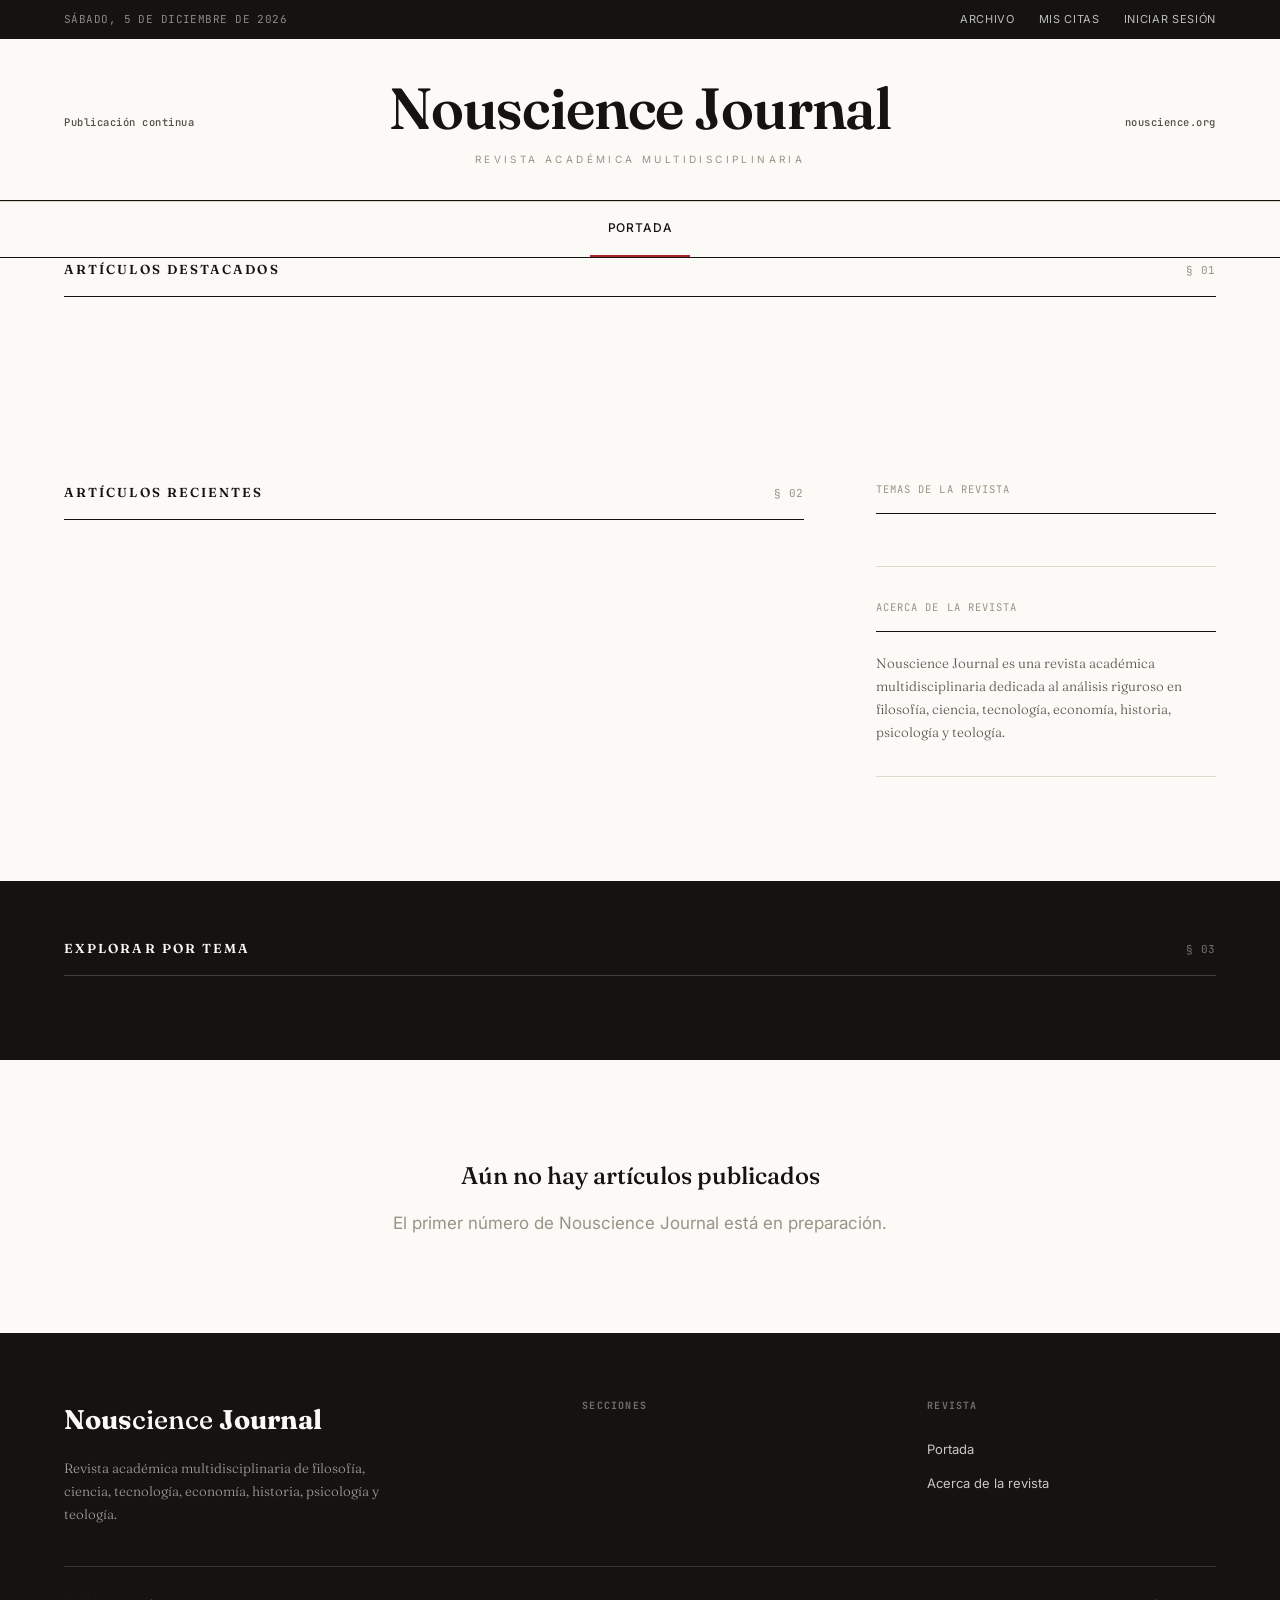
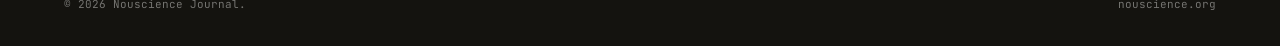
==== index.html @ 2d47dd20 "Show cover image in article page and homepage hero when available" ====
<!DOCTYPE html>
<html lang="es">
<head>
<meta charset="UTF-8"/>
<meta name="viewport" content="width=device-width, initial-scale=1.0"/>
<title>Nouscience Journal</title>
<link rel="icon" type="image/png" href="favicon.png"/>
<link rel="apple-touch-icon" href="favicon.png"/>
<link rel="preconnect" href="https://fonts.googleapis.com"/>
<link rel="preconnect" href="https://fonts.gstatic.com" crossorigin/>
<link href="https://fonts.googleapis.com/css2?family=Fraunces:ital,opsz,wght@0,9..144,300;0,9..144,400;0,9..144,500;0,9..144,600;0,9..144,700;0,9..144,800;1,9..144,400;1,9..144,500&family=Inter:wght@300;400;500;600;700&family=JetBrains+Mono:wght@400;500;600&display=swap" rel="stylesheet"/>
<style>
*,*::before,*::after{box-sizing:border-box;margin:0;padding:0}
/* ============================================================
   NOUSCIENCE JOURNAL — visual system
   - Base unit: 8px. All spacing is a multiple of 8 (occasional 4px
     half-steps for optical fine-tuning).
   - Display: Fraunces (high-contrast serif, "research institution"
     not "magazine"). UI/body: Inter. Index/codes/timestamps: JetBrains Mono.
   - Accent: a single precise ink-crimson, used structurally
     (rules, the numbered-index marker, category dot) — never as fill.
   - Signature compositional device: the "Issue Index" — every
     section is framed like a page of a numbered research journal
     issue (Vol./No., monospaced running numerals, hairline column
     grid) rather than a generic card grid.
   ============================================================ */
:root{
  --paper:#FBFAF7;--paper-dim:#F3F1EA;--ink:#14130F;--ink-soft:#524E45;--ink-faint:#9A9385;
  --line:#DEDACB;--line-soft:#EAE6D9;--white:#fff;
  --accent:#A6262C;--accent-deep:#7E1A1F;--accent-pale:#F3E3E0;
  --night:var(--ink);--gold:var(--accent);--gold-light:var(--accent-deep);--ivory:var(--paper);--ivory-dark:var(--paper-dim);--lead:var(--ink-soft);--violet:var(--accent);--violet-light:var(--accent-deep);--mist:var(--ink-faint);
  --u:8px;
}
html{scroll-behavior:smooth}
body{background:var(--paper);color:var(--ink);font-family:'Inter',-apple-system,sans-serif;font-size:17px;line-height:1.7;-webkit-font-smoothing:antialiased;overflow-x:hidden}
.mono{font-family:'JetBrains Mono',monospace}

/* — UTILITY BAR — */
.utilbar{background:var(--ink);color:var(--ink-faint)}
.utilbar-in{max-width:1360px;margin:0 auto;padding:10px 5vw;display:flex;align-items:center;justify-content:space-between;font-family:'JetBrains Mono',monospace;font-size:11px;letter-spacing:.04em}
.utilbar-date{text-transform:uppercase;color:rgba(255,255,255,.5)}
.utilbar-links{display:flex;gap:24px;align-items:center;font-family:'Inter',sans-serif;letter-spacing:.06em}
.utilbar-links a{color:rgba(255,255,255,.72);text-decoration:none;cursor:pointer;transition:color .2s;font-size:11px;text-transform:uppercase}
.utilbar-links a:hover{color:#fff}

/* — MASTHEAD: journal nameplate, framed by hairline + double rule,
   Vol./No. issue framing either side of the wordmark — */
.masthead{background:var(--paper);border-bottom:1.5px solid var(--ink)}
.masthead-inner{max-width:1360px;margin:0 auto;padding:40px 5vw 32px;display:grid;grid-template-columns:1fr auto 1fr;align-items:center;gap:24px}
.mh-meta{font-family:'JetBrains Mono',monospace;font-size:10.5px;letter-spacing:.05em;color:var(--ink-faint);line-height:1.9}
.mh-meta.r{text-align:right}
.mh-meta b{color:var(--ink-soft);font-weight:500}
.brand{cursor:pointer;text-align:center}
.brand-name{font-family:'Fraunces',serif;font-size:clamp(34px,4.6vw,58px);font-weight:600;font-optical-sizing:auto;color:var(--ink);letter-spacing:-.02em;line-height:1}
.brand-name em{color:var(--ink);font-style:normal;font-weight:600}
.brand-tagline{font-family:'Inter',sans-serif;font-size:10px;letter-spacing:.34em;text-transform:uppercase;color:var(--ink-faint);margin-top:14px}

.snav{background:var(--paper);border-bottom:1px solid var(--ink);position:relative}
.snav::before{content:'';position:absolute;top:0;left:0;right:0;height:.5px;background:var(--line)}
.snav ul{max-width:1360px;margin:0 auto;list-style:none;display:flex;justify-content:center;padding:0 5vw;flex-wrap:wrap}
.snav li{position:relative}
.snav li a{display:flex;align-items:center;gap:8px;padding:17px 18px;font-family:'Inter',sans-serif;font-size:12px;font-weight:500;letter-spacing:.07em;text-transform:uppercase;color:var(--ink-soft);text-decoration:none;border-bottom:2px solid transparent;transition:color .2s,border-color .2s;cursor:pointer}
.snav li a:hover,.snav li a.active{color:var(--ink);border-bottom-color:var(--accent)}
.cat-dot{display:inline-block;width:6px;height:6px;border-radius:50%;flex-shrink:0}
.snav .dropdown{display:none;position:absolute;top:100%;left:0;min-width:230px;background:var(--paper);border:1px solid var(--line);border-top:2px solid var(--accent);box-shadow:0 20px 40px rgba(20,18,12,.12);z-index:50;padding:6px 0}
.snav li:hover .dropdown{display:block}
.snav .dropdown li{display:block}
.snav .dropdown a{padding:11px 20px;font-size:11.5px;font-weight:400;white-space:nowrap;border-bottom:none;color:var(--ink-soft)}
.snav .dropdown a:hover{background:var(--paper-dim);color:var(--ink)}
.page{display:none}
.page.active{display:block}

/* — HOME: "Issue Index" hero. A visible column grid (hairline
   verticals) frames the lead story like a printed journal page,
   with a running index of "also in this issue" pieces marked by
   monospace numerals. — */
.hero{background:var(--paper);padding:64px 5vw 0;border-bottom:none}
.hero-inner{max-width:1360px;margin:0 auto;display:grid;grid-template-columns:1.5fr 1px 1fr;gap:56px;align-items:start;padding-bottom:56px}
.hero-inner>*{min-width:0}
.hero-rule{background:var(--line);width:1px;align-self:stretch}
.hlabel{font-family:'JetBrains Mono',monospace;font-size:11px;letter-spacing:.08em;text-transform:uppercase;color:var(--accent);margin-bottom:20px;display:flex;align-items:center;gap:12px}
.hlabel::before{content:'';display:block;width:28px;height:1.5px;background:var(--accent)}
.hmedia{width:100%;aspect-ratio:16/10;background:var(--paper-dim);margin-bottom:32px;display:flex;align-items:center;justify-content:center;overflow:hidden;position:relative}
.hmedia::after{content:'';position:absolute;inset:0;border:.5px solid var(--line)}
.hmedia .cv{font-size:96px}
.htitle{font-family:'Fraunces',serif;font-size:clamp(38px,5.4vw,68px);font-weight:600;color:var(--ink);line-height:1.02;letter-spacing:-.025em;margin-bottom:24px}
.htitle em{color:var(--accent);font-style:italic;font-weight:500}
.hexcerpt{font-size:19px;color:var(--ink-soft);line-height:1.7;margin-bottom:32px;max-width:600px;font-family:'Fraunces',serif;font-weight:300}
.rbtn{display:inline-flex;align-items:center;gap:8px;padding:0;background:none;border:none;border-bottom:1.5px solid var(--ink);color:var(--ink);font-family:'Inter',sans-serif;font-size:12px;font-weight:500;letter-spacing:.08em;text-transform:uppercase;cursor:pointer;transition:color .25s,border-color .25s;padding-bottom:4px}
.rbtn:hover{color:var(--accent);border-color:var(--accent)}
.rbtn svg{transition:transform .25s}
.rbtn:hover svg{transform:translateX(5px)}
.hside-title{font-family:'JetBrains Mono',monospace;font-size:10.5px;letter-spacing:.1em;text-transform:uppercase;color:var(--ink-faint);margin-bottom:24px;padding-bottom:16px;border-bottom:1.5px solid var(--ink);display:flex;justify-content:space-between}
.sa{padding:20px 0;border-bottom:.5px solid var(--line-soft);cursor:pointer;transition:opacity .2s;display:grid;grid-template-columns:32px 1fr;gap:16px}
.sa:hover{opacity:.62}
.sa:last-child{border-bottom:none}
.sa>*{min-width:0}
.sa-idx{font-family:'JetBrains Mono',monospace;font-size:12px;color:var(--ink-faint);padding-top:2px}
.sa-tag{font-family:'Inter',sans-serif;font-size:9.5px;font-weight:600;letter-spacing:.14em;text-transform:uppercase;color:var(--accent);margin-bottom:7px;display:flex;align-items:center;gap:6px;flex-wrap:wrap}
.sa h4{font-family:'Fraunces',serif;font-size:16.5px;font-weight:500;color:var(--ink);line-height:1.32;margin-bottom:6px}
.sa p{font-family:'JetBrains Mono',monospace;font-size:10.5px;color:var(--ink-faint);text-transform:uppercase;letter-spacing:.04em}

.mw{max-width:1360px;margin:0 auto;padding:0 5vw}
.sh{display:flex;align-items:baseline;gap:24px;margin-bottom:40px;padding-bottom:16px;border-bottom:1.5px solid var(--ink);justify-content:space-between}
.sh h2{font-family:'Fraunces',serif;font-size:13px;font-weight:600;letter-spacing:.16em;text-transform:uppercase;color:var(--ink)}
.sh-idx{font-family:'JetBrains Mono',monospace;font-size:11px;color:var(--ink-faint);letter-spacing:.05em}
.sh::after{content:none}

/* — EDITORIAL GRID: lead story + numbered index list, asymmetric,
   separated by a hairline column rule (the recurring "grid showing
   through" device). — */
.fs{padding:0 0 72px}
.fg{display:grid;grid-template-columns:1.4fr 1px 1fr;gap:48px}
.fg>*{min-width:0}
.fg-rule{background:var(--line);width:1px}
.fg-secondary{display:flex;flex-direction:column;gap:0}
.card{display:flex;flex-direction:column;cursor:pointer}
.card.card-lead{flex-direction:row;gap:36px}
.card.card-lead .ci{flex:1.1;margin-bottom:0}
.card.card-lead .card-body{flex:1;display:flex;flex-direction:column;justify-content:center}
.card-row{display:grid;grid-template-columns:28px 96px 1fr;gap:20px;padding:24px 0;border-bottom:.5px solid var(--line-soft);cursor:pointer;align-items:start}
.card-row>*{min-width:0}
.card-row:first-child{padding-top:0}
.card-row:last-child{border-bottom:none}
.cr-idx{font-family:'JetBrains Mono',monospace;font-size:11px;color:var(--ink-faint);padding-top:4px}
.card-row .ci{width:96px;aspect-ratio:1/1;margin-bottom:0}
.card-row .card-body{min-width:0}
.card-row:hover h3{color:var(--accent)}
.ci{width:100%;background:var(--paper-dim);position:relative;overflow:hidden;margin-bottom:18px}
.ci::after{content:'';position:absolute;inset:0;border:.5px solid var(--line)}
.ci-b{aspect-ratio:16/9}
.ci:not(.ci-b){aspect-ratio:4/3}
.cv{width:100%;height:100%;display:flex;align-items:center;justify-content:center;font-family:'Fraunces',serif;font-size:52px;font-weight:600;opacity:.18;color:var(--ink);font-style:italic}
.ctag{font-family:'Inter',sans-serif;font-size:10px;font-weight:600;letter-spacing:.14em;text-transform:uppercase;color:var(--ink-soft);margin-bottom:10px;display:flex;align-items:center;gap:8px}
.card h3{font-family:'Fraunces',serif;font-weight:500;color:var(--ink);line-height:1.2;margin-bottom:10px;transition:color .2s;letter-spacing:-.015em}
.card:hover h3{color:var(--accent)}
.card-lead h3{font-size:34px;line-height:1.1}
.card-row h3{font-size:16.5px}
.card p{font-size:14.5px;color:var(--ink-soft);line-height:1.6;flex:1;font-family:'Fraunces',serif;font-weight:300}
.cfoot{margin-top:14px;font-family:'JetBrains Mono',monospace;font-size:10.5px;color:var(--ink-faint);text-transform:uppercase;letter-spacing:.03em;display:flex;gap:14px}

/* — PULL QUOTE BAND: oversized display serif framed by hairline
   top/bottom rules and a short accent tick, no panel fill. — */
.qb{padding:80px 5vw;text-align:center;border-top:1.5px solid var(--ink);border-bottom:1.5px solid var(--ink)}
.qb-rule{width:52px;height:2px;background:var(--accent);margin:0 auto 36px}
.qb blockquote{max-width:780px;margin:0 auto;font-family:'Fraunces',serif;font-size:clamp(24px,3.2vw,38px);font-style:italic;font-weight:400;color:var(--ink);line-height:1.42;margin-bottom:24px}
.qb cite{font-family:'JetBrains Mono',monospace;font-size:11px;letter-spacing:.08em;text-transform:uppercase;color:var(--ink-faint);font-style:normal}

.cs{padding:72px 0}
.tc{display:grid;grid-template-columns:1fr 340px;gap:72px;align-items:start}
.al{display:flex;flex-direction:column}
.ai{display:grid;grid-template-columns:1fr 110px;gap:28px;align-items:start;padding:30px 0;border-bottom:.5px solid var(--line-soft);cursor:pointer}
.ai:first-child{padding-top:0}
.ai:hover .at{color:var(--accent)}
.an{font-family:'JetBrains Mono',monospace;font-size:11px;color:var(--ink-faint);letter-spacing:.04em;margin-bottom:10px}
.atag{font-family:'Inter',sans-serif;font-size:9.5px;font-weight:600;letter-spacing:.14em;text-transform:uppercase;color:var(--ink-soft);margin-bottom:9px;display:flex;align-items:center;gap:7px}
.at{font-family:'Fraunces',serif;font-size:20px;font-weight:500;color:var(--ink);line-height:1.28;margin-bottom:9px;transition:color .2s}
.ae{font-size:13.5px;color:var(--ink-soft);line-height:1.6;margin-bottom:11px;font-family:'Fraunces',serif;font-weight:300}
.am{font-family:'JetBrains Mono',monospace;font-size:10.5px;color:var(--ink-faint);text-transform:uppercase;letter-spacing:.03em}
.ath{overflow:hidden;background:var(--paper-dim);position:relative}
.ath::after{content:'';position:absolute;inset:0;border:.5px solid var(--line)}
.athi{width:100%;height:100%;display:flex;align-items:center;justify-content:center;font-family:'Fraunces',serif;font-size:32px;font-style:italic;font-weight:600;opacity:.2;color:var(--ink)}
.sw{padding:0 0 32px;margin-bottom:32px;border-bottom:.5px solid var(--line)}
.swt{font-family:'JetBrains Mono',monospace;font-size:10.5px;letter-spacing:.1em;text-transform:uppercase;color:var(--ink-faint);margin-bottom:20px;padding-bottom:14px;border-bottom:1.5px solid var(--ink)}
.tl{list-style:none}
.tl li{display:flex;align-items:center;justify-content:space-between;padding:11px 0;border-bottom:.5px solid var(--line-soft);font-family:'Inter',sans-serif;font-size:12.5px;color:var(--ink-soft);cursor:pointer;transition:color .2s}
.tl li:last-child{border-bottom:none}
.tl li:hover{color:var(--accent)}
.tc-ct{font-family:'JetBrains Mono',monospace;font-size:10.5px;color:var(--ink-faint)}
.about-box p{font-size:13.5px;color:var(--ink-soft);line-height:1.7;font-family:'Fraunces',serif;font-weight:300}

.tb{background:var(--ink);padding:56px 5vw;border-top:none;border-bottom:none}
.ti{max-width:1360px;margin:0 auto}
.ts{display:flex;gap:12px;margin-top:28px;flex-wrap:wrap}
.tp{padding:9px 18px;border:1px solid rgba(255,255,255,.22);font-family:'Inter',sans-serif;font-size:11.5px;font-weight:500;letter-spacing:.05em;text-transform:uppercase;color:rgba(255,255,255,.66);cursor:pointer;background:transparent;transition:border-color .2s,color .2s,background .2s}
.tp:hover,.tp.active{border-color:var(--accent);color:#fff;background:rgba(166,38,44,.16)}

/* — CHIP FILTER BAR: modern pill chips for filtering the homepage
   listing by category, placed above the featured-articles section.
   Hairline border by default; on hover/active, filled with a
   category-tinted wash and a category-colored border. — */
.chipbar{padding:28px 0 8px}
.chipbar-label{font-family:'JetBrains Mono',monospace;font-size:10.5px;letter-spacing:.12em;text-transform:uppercase;color:var(--ink-faint);margin-bottom:16px;display:flex;align-items:center;gap:10px}
.chipbar-label::before{content:'';display:block;width:18px;height:1.5px;background:var(--accent)}
.chips{display:flex;gap:10px;flex-wrap:wrap}
.chip{display:inline-flex;align-items:center;gap:8px;padding:8px 16px 8px 12px;border-radius:999px;border:1px solid var(--line);background:var(--white);cursor:pointer;transition:border-color .2s,background-color .2s,color .2s,transform .15s;-webkit-tap-highlight-color:transparent}
.chip:hover{border-color:var(--chip-c,var(--accent));transform:translateY(-1px)}
.chip-dot{width:7px;height:7px;border-radius:50%;background:var(--chip-c,var(--accent));flex-shrink:0;transition:transform .2s}
.chip-label{font-family:'JetBrains Mono',monospace;font-size:10.5px;font-weight:500;letter-spacing:.08em;text-transform:uppercase;color:var(--ink-soft);transition:color .2s}
.chip.active{border-color:var(--chip-c,var(--accent));background:color-mix(in srgb, var(--chip-c,var(--accent)) 9%, var(--white))}
.chip.active .chip-label{color:var(--chip-c,var(--accent))}
.chip.active .chip-dot{transform:scale(1.25)}
.chip:active{transform:translateY(0) scale(.98)}
.chip.chip-all{padding-left:16px}
.chip.chip-all.active{background:var(--ink);border-color:var(--ink)}
.chip.chip-all.active .chip-label{color:var(--paper)}
.empty-state{padding:96px 5vw;text-align:center;color:var(--ink-faint);font-family:'Inter',sans-serif}
.empty-state strong{display:block;font-family:'Fraunces',serif;font-size:24px;color:var(--ink);margin-bottom:12px;font-weight:500}

/* ARTICLE PAGE — typeset like a research paper: epigraph subtitle,
   drop cap opening, generous measure, mono running stats. */
#page-article{animation:fi .35s ease}
@keyframes fi{from{opacity:0;transform:translateY(14px)}to{opacity:1;transform:translateY(0)}}
.ah{background:var(--paper);padding:56px 5vw 0;border-bottom:none}
.ah-in{max-width:740px;margin:0 auto}
.bc{font-family:'JetBrains Mono',monospace;font-size:11px;letter-spacing:.04em;text-transform:uppercase;color:var(--ink-faint);margin-bottom:28px;display:flex;align-items:center;gap:12px}
.bc .bl{color:var(--accent);cursor:pointer;transition:opacity .2s}
.bc .bl:hover{opacity:.7}
.bc .sep{color:var(--line)}
.acl{font-family:'Inter',sans-serif;font-size:11px;font-weight:600;letter-spacing:.12em;text-transform:uppercase;color:var(--ink-soft);margin-bottom:22px;display:flex;align-items:center;gap:9px}
.atitle{font-family:'Fraunces',serif;font-size:clamp(32px,4.8vw,54px);font-weight:600;color:var(--ink);line-height:1.06;letter-spacing:-.02em;margin-bottom:26px}
.asf{font-family:'Fraunces',serif;font-size:20px;color:var(--ink-soft);line-height:1.6;margin-bottom:32px;font-style:italic;font-weight:300;padding-left:20px;border-left:2px solid var(--accent)}
.amb{display:flex;align-items:center;gap:24px;padding:24px 0 32px;border-top:.5px solid var(--line);flex-wrap:wrap}
.ast{font-family:'JetBrains Mono',monospace;font-size:11px;color:var(--ink-faint);text-transform:uppercase;letter-spacing:.04em;line-height:2}
.strip{height:1.5px;background:var(--ink)}
.abw{max-width:1320px;margin:0 auto;padding:56px 5vw 96px;display:grid;grid-template-columns:minmax(0,760px) 280px;justify-content:start;gap:64px;align-items:start}
.ab{max-width:760px}
.ab p{margin-bottom:26px;font-size:18.5px;line-height:1.85;color:var(--ink);font-family:'Fraunces',serif;font-weight:300}
.ab>p:first-of-type::first-letter{font-family:'Fraunces',serif;font-weight:600;font-size:76px;line-height:.78;float:left;padding:6px 10px 0 0;color:var(--accent)}
.ab h2,.ab h3{font-family:'Fraunces',serif;font-size:26px;font-weight:600;color:var(--ink);margin:52px 0 20px;letter-spacing:-.01em}
.ab blockquote{border-left:none;border-top:1.5px solid var(--ink);border-bottom:1.5px solid var(--ink);margin:48px 0;padding:28px 0;font-style:italic;color:var(--ink);font-size:25px;line-height:1.5;font-family:'Fraunces',serif;font-weight:400;text-align:center}
.ab blockquote cite{display:block;margin-top:16px;font-family:'JetBrains Mono',monospace;font-size:11px;letter-spacing:.06em;text-transform:uppercase;color:var(--ink-faint);font-style:normal}
.ab p.ql-pullquote-true{border:none;border-top:1.5px solid var(--ink);border-bottom:1.5px solid var(--ink);background:none;padding:32px 0;margin:48px 0 0;font-size:26px;line-height:1.45;font-style:italic;font-weight:400;color:var(--ink);font-family:'Fraunces',serif;text-align:center}
.ab p.ql-pullquote-true + p.ql-pullquote-true{border-top:none;margin-top:0;margin-bottom:48px;padding-top:0;padding-bottom:28px;font-size:11.5px;font-style:normal;font-weight:600;letter-spacing:.08em;text-transform:uppercase;color:var(--ink-faint);font-family:'JetBrains Mono',monospace;text-align:center}
.ab p.ql-factbox-true{position:relative;border:1px solid var(--line);background:var(--paper-dim);padding:46px 32px 12px;margin:48px 0 0;font-size:16px;line-height:1.8;color:var(--ink-soft);font-weight:300;font-family:'Fraunces',serif}
.ab p.ql-factbox-true::before{content:'EXCURSUS';position:absolute;left:32px;top:18px;font-size:10.5px;font-weight:600;letter-spacing:.14em;text-transform:uppercase;color:var(--accent);font-family:'JetBrains Mono',monospace}
.ab p.ql-factbox-true + p.ql-factbox-true{border-top:none;padding-top:10px;margin-top:0;color:var(--ink-soft);font-weight:300}
.ab p.ql-factbox-true + p.ql-factbox-true::before{content:none}
.ab p.ql-factbox-true:not(:has(+ p.ql-factbox-true)){padding-bottom:26px;margin-bottom:48px}
.ab .fn{font-size:13px;color:var(--ink-faint);font-family:'JetBrains Mono',monospace;border-top:.5px solid var(--line);padding-top:26px;margin-top:52px;line-height:1.8}
.aside{position:sticky;top:32px}
.asw{padding:0 0 28px;margin-bottom:28px;border-bottom:.5px solid var(--line)}
.aswt{font-family:'JetBrains Mono',monospace;font-size:10px;letter-spacing:.1em;text-transform:uppercase;color:var(--ink-faint);margin-bottom:18px;padding-bottom:12px;border-bottom:1.5px solid var(--ink)}
.arel{display:flex;flex-direction:column}
.aar{padding:16px 0;border-bottom:.5px solid var(--line-soft);cursor:pointer}
.aar:last-child{border-bottom:none}
.aar:hover .aart{color:var(--accent)}
.aatag{font-family:'Inter',sans-serif;font-size:9px;font-weight:600;letter-spacing:.14em;text-transform:uppercase;color:var(--ink-soft);margin-bottom:6px;display:flex;align-items:center;gap:6px}
.aart{font-family:'Fraunces',serif;font-size:15px;font-weight:500;color:var(--ink);line-height:1.35;transition:color .2s}
.aarm{font-family:'JetBrains Mono',monospace;font-size:10.5px;color:var(--ink-faint);margin-top:5px;text-transform:uppercase;letter-spacing:.03em}
.ash{display:flex;flex-direction:column;gap:10px}
.shb{padding:12px 16px;border:1px solid var(--line);background:transparent;color:var(--ink-soft);font-family:'Inter',sans-serif;font-size:11px;font-weight:500;letter-spacing:.06em;text-transform:uppercase;cursor:pointer;text-align:left;transition:border-color .2s,color .2s}
.shb:hover{border-color:var(--ink);color:var(--ink)}
.adoi{font-family:'JetBrains Mono',monospace;font-size:11px;color:var(--ink-faint);line-height:1.8}
.adoi strong{color:var(--ink);display:block;margin-bottom:6px;font-family:'Inter',sans-serif;font-weight:600;letter-spacing:.02em}
.anav{background:var(--paper);border-top:1.5px solid var(--ink);padding:40px 5vw}
.anav-in{max-width:1080px;margin:0 auto;display:grid;grid-template-columns:1fr 1fr;gap:48px}
.ans.r{text-align:right}
.anl{font-family:'JetBrains Mono',monospace;font-size:10px;letter-spacing:.08em;text-transform:uppercase;color:var(--ink-faint);margin-bottom:10px;display:flex;align-items:center;gap:8px}
.ans.r .anl{justify-content:flex-end}
.ant{font-family:'Fraunces',serif;font-size:19px;font-weight:500;color:var(--ink);line-height:1.3;cursor:pointer;transition:color .2s}
.ant:hover{color:var(--accent)}
.ana{font-family:'JetBrains Mono',monospace;font-size:11px;color:var(--ink-faint);margin-top:8px}

/* — ABOUT PAGE — long-form editorial page, same typeset rules as the
   article page, narrow reading measure, mono "§ 0N" section markers. */
.about-hero{background:var(--paper);padding:64px 5vw 40px;border-bottom:1.5px solid var(--ink)}
.about-hero-in{max-width:740px;margin:0 auto}
.about-kicker{font-family:'JetBrains Mono',monospace;font-size:11px;letter-spacing:.1em;text-transform:uppercase;color:var(--accent);margin-bottom:20px;display:flex;align-items:center;gap:10px}
.about-kicker::before{content:'';display:block;width:24px;height:1.5px;background:var(--accent)}
.about-title{font-family:'Fraunces',serif;font-size:clamp(34px,5vw,56px);font-weight:600;color:var(--ink);line-height:1.05;letter-spacing:-.02em;margin-bottom:20px}
.about-lede{font-family:'Fraunces',serif;font-size:19px;font-weight:300;font-style:italic;color:var(--ink-soft);line-height:1.6;max-width:640px}
.about-body{max-width:1080px;margin:0 auto;padding:0 5vw}
.about-sec{max-width:680px;margin:0 auto;padding:64px 0;border-bottom:.5px solid var(--line)}
.about-sec:last-of-type{border-bottom:none}
.about-secmark{font-family:'JetBrains Mono',monospace;font-size:11px;letter-spacing:.1em;text-transform:uppercase;color:var(--ink-faint);margin-bottom:18px;display:flex;align-items:center;gap:10px}
.about-secmark::before{content:'';display:block;width:18px;height:1.5px;background:var(--accent)}
.about-sec h2{font-family:'Fraunces',serif;font-size:clamp(24px,3vw,32px);font-weight:600;color:var(--ink);letter-spacing:-.01em;margin-bottom:22px;line-height:1.18}
.about-sec p{font-family:'Fraunces',serif;font-size:18px;font-weight:300;color:var(--ink);line-height:1.8;margin-bottom:22px}
.about-sec p:last-child{margin-bottom:0}
.about-sec p strong{font-weight:600}
.ab-disc-grid{display:grid;grid-template-columns:1fr 1fr;gap:16px;margin-top:8px}
.ab-disc{padding:18px 20px;border:1px solid var(--line);border-left:2.5px solid var(--chip-c,var(--accent));background:var(--paper-dim)}
.ab-disc-h{font-family:'Inter',sans-serif;font-size:13.5px;font-weight:600;letter-spacing:.02em;color:var(--ink);display:flex;align-items:center;gap:9px;margin-bottom:6px}
.ab-disc-subs{font-family:'JetBrains Mono',monospace;font-size:10.5px;color:var(--ink-faint);letter-spacing:.02em;line-height:1.6}
@media(max-width:640px){.ab-disc-grid{grid-template-columns:1fr}}

/* — FOOTER: dark, structural, mono colophon line — */
footer{background:var(--ink);color:var(--paper-dim);padding:64px 5vw 32px;border-top:none}
.fi{max-width:1360px;margin:0 auto;display:grid;grid-template-columns:1.6fr 1fr 1fr;gap:56px;padding-bottom:40px;border-bottom:.5px solid rgba(255,255,255,.14);margin-bottom:28px}
.fb p{font-size:13.5px;color:rgba(251,250,247,.62);line-height:1.7;margin-top:14px;max-width:340px;font-family:'Fraunces',serif;font-weight:300}
.fc h4{font-family:'JetBrains Mono',monospace;font-size:10px;letter-spacing:.12em;text-transform:uppercase;color:rgba(251,250,247,.4);margin-bottom:18px}
.fc ul{list-style:none}
.fc li{padding:6px 0;font-family:'Inter',sans-serif;font-size:13px;color:rgba(251,250,247,.78);cursor:pointer;transition:color .2s}
.fc li:hover{color:var(--accent)}
.fbot{max-width:1360px;margin:0 auto;display:flex;justify-content:space-between;align-items:center;font-family:'JetBrains Mono',monospace;font-size:11px;color:rgba(251,250,247,.42)}
.fbot a{color:rgba(251,250,247,.7);text-decoration:none}
/* selection toolbar */
.sel-bar{position:fixed;display:none;z-index:1500;background:var(--ink);border:1px solid var(--ink);padding:4px;gap:2px;align-items:center}
.sel-bar button{background:none;border:none;color:var(--paper);font-family:'Inter',sans-serif;font-size:11px;letter-spacing:.05em;padding:8px 12px;cursor:pointer;display:flex;align-items:center;gap:6px;white-space:nowrap;transition:background .15s,color .15s}
.sel-bar button:hover{background:rgba(255,255,255,.12);color:var(--accent)}
.ab mark{background:var(--accent-pale);color:inherit;padding:0 2px}
/* quotes page */
.quotes-empty{padding:72px 5vw;text-align:center;color:var(--ink-faint);font-family:'Inter',sans-serif}
.quotes-empty strong{display:block;font-family:'Fraunces',serif;font-size:21px;font-weight:500;color:var(--ink);margin-bottom:10px}
.qt-item{padding:28px 0;border-bottom:.5px solid var(--line);display:grid;grid-template-columns:1fr auto;gap:20px;align-items:start}
.qt-text{font-family:'Fraunces',serif;font-style:italic;font-size:17.5px;font-weight:300;color:var(--ink);line-height:1.6}
.qt-meta{font-family:'JetBrains Mono',monospace;font-size:11px;color:var(--ink-faint);margin-top:10px;display:flex;gap:10px;align-items:center}
.qt-meta a{color:var(--accent);cursor:pointer;text-decoration:none;font-family:'Inter',sans-serif}
.qt-meta a:hover{color:var(--accent-deep)}
.qt-del{background:none;border:1px solid var(--line);color:var(--ink-faint);font-family:'Inter',sans-serif;font-size:10px;letter-spacing:.06em;text-transform:uppercase;padding:7px 14px;cursor:pointer;white-space:nowrap;transition:border-color .2s,color .2s}
.qt-del:hover{border-color:var(--accent);color:var(--accent)}
.auth-overlay{display:none;position:fixed;inset:0;background:rgba(20,19,15,.66);z-index:200;align-items:center;justify-content:center;padding:20px}
.auth-modal{position:relative;background:var(--paper);max-width:400px;width:100%;padding:40px 36px;border-top:2px solid var(--ink)}
.auth-close{position:absolute;top:16px;right:16px;background:none;border:none;font-size:22px;line-height:1;color:var(--ink-soft);cursor:pointer}
.auth-modal h3{font-family:'Fraunces',serif;font-size:25px;font-weight:600;color:var(--ink);margin-bottom:10px}
.auth-sub{font-size:13px;color:var(--ink-soft);margin-bottom:24px;line-height:1.55}
#authForm input{display:block;width:100%;padding:12px 14px;margin-bottom:12px;border:1px solid var(--line);background:#fff;font-family:'Inter',sans-serif;font-size:13px}
#authForm input:focus{outline:none;border-color:var(--accent)}
.auth-err{font-size:12.5px;color:var(--accent);margin-bottom:10px;min-height:1px}
.auth-submit{width:100%;padding:13px;background:var(--ink);color:var(--paper);border:none;font-family:'Inter',sans-serif;font-size:12px;font-weight:500;letter-spacing:.08em;text-transform:uppercase;cursor:pointer;transition:background .2s}
.auth-submit:hover{background:var(--accent)}
.auth-switch{font-size:12.5px;color:var(--ink-soft);margin-top:18px;text-align:center}
.auth-switch a{color:var(--accent);cursor:pointer;text-decoration:underline;margin-left:4px}
@media(max-width:1000px){.abw{grid-template-columns:1fr;gap:40px}.aside{position:static}.masthead-inner{grid-template-columns:1fr}.mh-meta{display:none}}
@media(max-width:900px){.hero-inner{grid-template-columns:1fr}.hero-rule{display:none}.fg{grid-template-columns:1fr}.fg-rule{display:none}.card-lead{flex-direction:column}.tc{grid-template-columns:1fr}.fi{grid-template-columns:1fr 1fr}.utilbar-in{flex-direction:column;gap:8px;text-align:center}.ai{grid-template-columns:1fr}.ath{display:none}.anav-in{grid-template-columns:1fr}.ans.r{text-align:left}.ans.r .anl{justify-content:flex-start}}
@media(max-width:600px){.fi{grid-template-columns:1fr}.atitle{font-size:26px}.card-row{grid-template-columns:24px 72px 1fr}.ab>p:first-of-type::first-letter{font-size:56px}}
</style>
</head>
<body>

<div class="utilbar">
  <div class="utilbar-in">
    <span class="utilbar-date" id="utilDate"></span>
    <div class="utilbar-links">
      <a onclick="showSaved()">Archivo</a>
      <a onclick="showQuotes()">Mis citas</a>
      <a id="navAuthLink" onclick="openAuthModal()">Iniciar sesión</a>
    </div>
  </div>
</div>
<header class="masthead">
  <div class="masthead-inner">
    <div class="mh-meta"><b>Publicación continua</b></div>
    <div class="brand" onclick="showHome()">
      <div class="brand-name">Nous<em>cience</em> Journal</div>
      <div class="brand-tagline">Revista académica multidisciplinaria</div>
    </div>
    <div class="mh-meta r"><b>nouscience.org</b></div>
  </div>
</header>
<nav class="snav">
  <ul id="snavList">
    <li><a class="active" onclick="showHome()">Portada</a></li>
  </ul>
</nav>

<!-- HOME -->
<div id="page-home" class="page active">
<section class="hero" id="heroSection" style="display:none">
  <div class="hero-inner">
    <div>
      <div class="hlabel">Artículo de Portada</div>
      <div class="hmedia" id="hMedia"><div class="cv" id="hMediaGlyph"></div></div>
      <h1 class="htitle" id="hTitle"></h1>
      <p class="hexcerpt" id="hExcerpt"></p>
      <button class="rbtn" id="hReadBtn">Leer artículo completo <svg width="14" height="14" viewBox="0 0 24 24" fill="none" stroke="currentColor" stroke-width="2"><line x1="5" y1="12" x2="19" y2="12"/><polyline points="12 5 19 12 12 19"/></svg></button>
    </div>
    <div class="hero-rule"></div>
    <div class="hside">
      <div class="hside-title"><span>También en este número</span></div>
      <div id="sideAlso"></div>
    </div>
  </div>
</section>
<div class="mw">
  <div class="chipbar" id="chipBar" style="display:none">
    <div class="chipbar-label">Filtrar por tema</div>
    <div class="chips" id="chipsList"></div>
  </div>
  <section class="fs">
    <div class="sh"><h2>Artículos Destacados</h2><span class="sh-idx mono">§ 01</span></div>
    <div class="fg" id="featuredGrid"></div>
  </section>
</div>
<div class="mw">
  <section class="cs">
    <div class="tc">
      <div>
        <div class="sh"><h2>Artículos Recientes</h2><span class="sh-idx mono">§ 02</span></div>
        <div class="al" id="recentList"></div>
      </div>
      <div>
        <div class="sw">
          <div class="swt">Temas de la Revista</div>
          <ul class="tl" id="topicsList"></ul>
        </div>
        <div class="sw about-box">
          <div class="swt">Acerca de la revista</div>
          <p>Nouscience Journal es una revista académica multidisciplinaria dedicada al análisis riguroso en filosofía, ciencia, tecnología, economía, historia, psicología y teología.</p>
        </div>
      </div>
    </div>
  </section>
</div>
<div class="tb">
  <div class="ti">
    <div class="sh" style="margin-bottom:0;border-color:rgba(255,255,255,.18)"><h2 style="color:var(--ivory)">Explorar por Tema</h2><span class="sh-idx mono" style="color:rgba(255,255,255,.4)">§ 03</span></div>
    <div class="ts" id="topicTags"></div>
  </div>
</div>
<div class="empty-state" id="emptyState" style="display:none">
  <strong>Aún no hay artículos publicados</strong>
  El primer número de Nouscience Journal está en preparación.
</div>
</div><!-- /page-home -->

<!-- ARTICLE PAGE -->
<div id="page-article" class="page">
  <div class="ah" id="artHero" data-sym="θ">
    <div class="ah-in">
      <div class="bc"><span class="bl" onclick="showHome()">← Portada</span><span class="sep">/</span><span id="rBCat">Teología</span></div>
      <div class="acl" id="rCat">Categoría</div>
      <h1 class="atitle" id="rTitle">Título</h1>
      <p class="asf" id="rSF"></p>
      <div class="amb">
        <div class="ast" id="rStats"></div>
      </div>
    </div>
  </div>
  <div class="strip"></div>
  <div id="rCoverWrap" style="display:none;max-width:1320px;margin:0 auto;padding:0 5vw 48px"><img id="rCoverImg" style="width:100%;max-height:520px;object-fit:cover;display:block;border:.5px solid var(--line)" alt=""/></div>
  <div class="abw">
    <div class="ab" id="rBody"></div>
    <div class="aside">
      <div class="asw"><div class="aswt">Compartir</div><div class="ash"><button class="shb" onclick="copyLink()">🔗 Copiar enlace</button><button class="shb" id="saveArtBtn" onclick="toggleSaveArticle()">📑 Guardar para después</button><button class="shb" onclick="showQuotes()">★ Ver mis citas guardadas</button></div></div>
      <div class="asw"><div class="aswt">Artículos relacionados</div><div class="arel" id="rRel"></div></div>
    </div>
  </div>
  <div class="anav"><div class="anav-in"><div class="ans" id="rPrev"></div><div class="ans r" id="rNext"></div></div></div>
</div><!-- /page-article -->

<!-- SAVED ARTICLES PAGE -->
<div id="page-saved" class="page">
  <div class="ah" data-sym="📑" style="padding-bottom:48px">
    <div class="ah-in">
      <div class="bc"><span class="bl" onclick="showHome()">← Portada</span><span class="sep">/</span><span>Archivo</span></div>
      <div class="acl">Tu biblioteca personal</div>
      <h1 class="atitle">Artículos guardados</h1>
      <p class="asf">Artículos que marcaste para leer después, asociados a tu cuenta.</p>
    </div>
  </div>
  <div class="mw" style="padding:48px 5vw 80px;max-width:780px">
    <div id="savedList"></div>
  </div>
</div><!-- /page-saved -->

<!-- QUOTES PAGE -->
<div id="page-quotes" class="page">
  <div class="ah" data-sym="❝" style="padding-bottom:48px">
    <div class="ah-in">
      <div class="bc"><span class="bl" onclick="showHome()">← Portada</span><span class="sep">/</span><span>Mis citas</span></div>
      <div class="acl">Tu selección personal</div>
      <h1 class="atitle">Citas guardadas</h1>
      <p class="asf">Pasajes que resaltaste mientras leías, guardados en este navegador.</p>
    </div>
  </div>
  <div class="mw" style="padding:48px 5vw 80px;max-width:780px">
    <div id="quotesList"></div>
  </div>
</div><!-- /page-quotes -->

<!-- ABOUT PAGE -->
<div id="page-about" class="page">
  <div class="about-hero">
    <div class="about-hero-in">
      <div class="bc"><span class="bl" onclick="showHome()">← Portada</span><span class="sep">/</span><span>Acerca de</span></div>
      <div class="about-kicker">Acerca de la revista</div>
      <h1 class="about-title">Nous<em style="font-style:italic;color:var(--accent)">cience</em> Journal</h1>
      <p class="about-lede">Una publicación académica multidisciplinaria dedicada a explicar, con rigor y claridad, las ideas que mejor explican el mundo.</p>
    </div>
  </div>

  <div class="about-body">

    <div class="about-sec">
      <div class="about-secmark">§ 01 — Quiénes somos</div>
      <h2>Una revista, no una colección de opiniones</h2>
      <p>Nouscience Journal es una publicación académica multidisciplinaria que existe para un propósito sencillo de enunciar y difícil de sostener: producir contenido riguroso, bien explicado y genuinamente útil en filosofía, ciencia, tecnología, economía, historia, psicología y teología. No aspiramos a la novedad por sí misma ni a la opinión rápida; aspiramos a artículos que, dentro de cinco o diez años, sigan siendo una referencia razonable sobre el tema que tratan.</p>
      <p>Operamos con los estándares editoriales de las instituciones de investigación serias: verificación de fuentes, precisión terminológica, y la disposición a tratar temas complejos sin simplificarlos hasta la trivialidad ni complicarlos hasta la oscuridad innecesaria. Escribimos para un lector exigente que prefiere entender un argumento completo a memorizar un titular.</p>
    </div>

    <div class="about-sec">
      <div class="about-secmark">§ 02 — Filosofía editorial</div>
      <h2>Rigor antes que sensacionalismo</h2>
      <p>Vivimos en un ecosistema informativo que recompensa la urgencia y el escándalo. Nouscience Journal elige deliberadamente lo contrario: preferimos el artículo que tarda en escribirse al que se publica primero; preferimos la matización a la frase contundente que no resiste el segundo análisis. Cuando un tema es incierto, lo decimos. Cuando un debate sigue abierto en la comunidad académica, lo presentamos como tal.</p>
      <p>Por esa misma razón, los artículos de Nouscience Journal no llevan firma individual. No es un gesto de anonimato sino de método: el artículo responde a la publicación en su conjunto —a su proceso editorial, sus fuentes y sus estándares— y no a la autoridad personal de quien lo redactó. Es una convención que tomamos, sin disimulo, de publicaciones como <em style="font-style:italic">The Economist</em>: lo que se firma es el criterio institucional, no el ego de un autor. El argumento debe sostenerse por su propio peso, no por quién lo dice.</p>
      <p>Esto no significa neutralidad artificial ni ausencia de criterio. Significa que el criterio se aplica con la misma disciplina en cada pieza, independientemente de quién la haya escrito, y que ese criterio puede examinarse y cuestionarse igual que cualquier otro argumento.</p>
    </div>

    <div class="about-sec">
      <div class="about-secmark">§ 03 — Qué cubrimos</div>
      <h2>Siete disciplinas, una misma exigencia</h2>
      <p>Nouscience Journal cubre un rango deliberadamente amplio de disciplinas, no porque carezca de enfoque, sino porque creemos que los problemas más interesantes rara vez respetan las fronteras entre departamentos universitarios. Un artículo sobre inteligencia artificial puede requerir tanto epistemología como economía; uno sobre historia económica puede requerir psicología y teología política.</p>
      <div class="ab-disc-grid" id="aboutCoverage"></div>
    </div>

    <div class="about-sec">
      <div class="about-secmark">§ 04 — Cómo trabajamos</div>
      <h2>Proceso editorial</h2>
      <p>Cada artículo parte de una pregunta concreta y se construye a partir de fuentes primarias, literatura académica revisada por pares y, cuando corresponde, datos verificables. Evitamos la cita de autoridad sin sustento y el argumento que no podría defenderse frente a un especialista en la materia.</p>
      <p>El proceso editorial revisa tres cosas en cada pieza: que la tesis esté claramente planteada, que la evidencia presentada la sostenga de manera proporcional —ni más, ni menos de lo que los datos permiten— y que la prosa sea legible sin sacrificar precisión. Un artículo que es correcto pero ilegible ha fallado tanto como uno que es legible pero incorrecto.</p>
      <p>Revisamos y corregimos artículos publicados cuando aparece evidencia que lo justifica. Preferimos la corrección pública a la pretensión de infalibilidad.</p>
    </div>

    <div class="about-sec">
      <div class="about-secmark">§ 05 — Para quién escribimos</div>
      <h2>El lector que imaginamos</h2>
      <p>Escribimos para lectores curiosos fuera —y dentro— de la academia: personas que quieren entender por qué algo es cierto, no solo que lo es. No presuponemos formación especializada en cada disciplina, pero tampoco rebajamos la complejidad del mundo para hacerla cómoda. La claridad es un compromiso editorial; la simplificación excesiva, una falta de respeto al lector.</p>
      <p><strong>Nouscience Journal</strong> — Publicación continua. nouscience.org</p>
    </div>

  </div>
</div><!-- /page-about -->

<div class="sel-bar" id="selBar">
  <button onclick="highlightSelection()">✎ Resaltar y guardar</button>
  <button onclick="copySelection()">⧉ Copiar cita</button>
  <button onclick="shareQuoteImage()">↗ Compartir imagen</button>
</div>

<div class="auth-overlay" id="authOverlay" onclick="closeAuthModal(event)">
  <div class="auth-modal" onclick="event.stopPropagation()">
    <button class="auth-close" onclick="closeAuthModal()">&times;</button>
    <h3 id="authTitle">Iniciar sesión</h3>
    <p class="auth-sub">Guarda tus citas y tu historial de lectura en tu cuenta de Nouscience Journal.</p>
    <form id="authForm" onsubmit="submitAuthForm(event)">
      <input type="email" id="authEmail" placeholder="Correo electrónico" required/>
      <input type="password" id="authPassword" placeholder="Contraseña" required minlength="6"/>
      <div class="auth-err" id="authErr"></div>
      <button type="submit" class="auth-submit" id="authSubmitBtn">Entrar</button>
    </form>
    <p class="auth-switch"><span id="authSwitchText">¿No tienes cuenta?</span><a onclick="toggleAuthMode()" id="authSwitchLink">Crear una</a></p>
  </div>
</div>

<footer>
  <div class="fi">
    <div class="fb">
      <div style="font-family:'Fraunces',serif;font-size:27px;color:var(--ivory);font-weight:700">Nous<em style="color:var(--ivory);font-style:normal;font-weight:500">cience</em> Journal</div>
      <p>Revista académica multidisciplinaria de filosofía, ciencia, tecnología, economía, historia, psicología y teología.</p>
    </div>
    <div class="fc" id="footSecciones"><h4>Secciones</h4><ul></ul></div>
    <div class="fc"><h4>Revista</h4><ul><li onclick="showHome()">Portada</li><li onclick="showAbout()">Acerca de la revista</li></ul></div>
  </div>
  <div class="fbot"><span id="footYear">© 2026 Nouscience Journal.</span><span>nouscience.org</span></div>
</footer>

<script>
const SB_URL='https://xduylfmrmxqnbtpyyjvb.supabase.co';
const SB_KEY='sb_publishable_SySQb0TjyYmE8qZ8TD2CXw_z8rQG-65';

// Deterministic per-category accent color + symbol, derived from a hash of
// the category name — admin-created categories automatically get a color
// and glyph without any hardcoded list.
function hashStr(s){
  let h=0;
  for(let i=0;i<s.length;i++){ h=(h*31+s.charCodeAt(i))|0; }
  return Math.abs(h);
}
const CAT_PALETTE=['#A6262C','#1B3A6B','#2F6B4F','#9A5B1E','#5A4A8C','#1E6E78','#7A3B5E','#4B5320'];
const CAT_SYM='ΛΩΦאΨθ∞⊕ΞΣ∂π'.split('');
function catColor(cat){ return cat?CAT_PALETTE[hashStr(cat)%CAT_PALETTE.length]:'var(--accent)'; }
function symFor(cat){ return cat?CAT_SYM[hashStr(cat)%CAT_SYM.length]:'θ'; }
function fromDb(r){
  // `category`/`subcategory` are the current taxonomy; fall back to the
  // legacy `discipline` column (mapped to category) for older rows saved
  // before the category/subcategory migration.
  return{id:r.id,title:r.title||'',subtitle:r.subtitle||'',abstract:r.abstract||'',
    author:r.author||'',authorTitle:r.author_title||'',
    category:r.category||r.discipline||'',subcategory:r.subcategory||'',
    tags:r.tags||[],readTime:r.read_time||'',content:r.content||'',
    articleCode:r.article_code||'',coverImage:r.cover_image||'',
    featured:!!r.featured,published:!!r.published,publishedAt:r.published_at,
    createdAt:r.created_at,updatedAt:r.updated_at};
}
function esc(s){return String(s||'').replace(/&/g,'&amp;').replace(/</g,'&lt;').replace(/>/g,'&gt;').replace(/"/g,'&quot;');}
function fmtDate(iso){
  if(!iso)return'';
  try{return new Date(iso).toLocaleDateString('es-MX',{day:'numeric',month:'short',year:'numeric'});}
  catch{return'';}
}

let cache=[]; // todos los artículos publicados, orden desc por fecha

(function initUtilDate(){
  const el=document.getElementById('utilDate');
  if(el){ try{ el.textContent=new Date().toLocaleDateString('es-MX',{weekday:'long',day:'numeric',month:'long',year:'numeric'}); }catch{} }
})();

async function loadArticles(){
  try{
    const res=await fetch(SB_URL+'/rest/v1/articles?published=eq.true&order=published_at.desc&select=*',
      {headers:{'apikey':SB_KEY,'Authorization':'Bearer '+SB_KEY}});
    const data=await res.json();
    if(!res.ok||!Array.isArray(data)) throw new Error('error');
    cache=data.map(fromDb);
  }catch(e){ cache=[]; }
  buildHome();
  buildNav();
  routeFromUrl();
  updateAuthUI();
}

// — AUTENTICACIÓN DE LECTORES (correo y contraseña) —
const AUTH_KEY='ns_auth_session';
function getSession(){ try{ return JSON.parse(localStorage.getItem(AUTH_KEY)||'null'); }catch{ return null; } }
function setSession(s){ s?localStorage.setItem(AUTH_KEY,JSON.stringify(s)):localStorage.removeItem(AUTH_KEY); }
function isLoggedIn(){ return !!getSession()?.access_token; }

async function refreshSession(s){
  try{
    const res=await fetch(SB_URL+'/auth/v1/token?grant_type=refresh_token',{
      method:'POST',headers:{'apikey':SB_KEY,'Content-Type':'application/json'},
      body:JSON.stringify({refresh_token:s.refresh_token})
    });
    const data=await res.json();
    if(!res.ok||!data.access_token){ setSession(null); return null; }
    const ns={access_token:data.access_token,refresh_token:data.refresh_token,expires_at:data.expires_at,user:data.user};
    setSession(ns);
    return ns;
  }catch{ return null; }
}
async function authFetch(path,opts={}){
  let s=getSession();
  if(s && s.expires_at && Date.now()/1000>s.expires_at-30){ s=await refreshSession(s); }
  const headers=Object.assign({'apikey':SB_KEY,'Content-Type':'application/json'},opts.headers||{});
  headers['Authorization']='Bearer '+(s?.access_token||SB_KEY);
  return fetch(SB_URL+path, Object.assign({},opts,{headers}));
}
async function signUp(email,password){
  const res=await fetch(SB_URL+'/auth/v1/signup',{method:'POST',headers:{'apikey':SB_KEY,'Content-Type':'application/json'},body:JSON.stringify({email,password})});
  const data=await res.json();
  if(!res.ok) throw new Error(data.error_description||data.msg||'No se pudo crear la cuenta');
  if(data.access_token) setSession({access_token:data.access_token,refresh_token:data.refresh_token,expires_at:data.expires_at,user:data.user});
  return data;
}
async function signIn(email,password){
  const res=await fetch(SB_URL+'/auth/v1/token?grant_type=password',{method:'POST',headers:{'apikey':SB_KEY,'Content-Type':'application/json'},body:JSON.stringify({email,password})});
  const data=await res.json();
  if(!res.ok) throw new Error(data.error_description||data.msg||'Correo o contraseña incorrectos');
  setSession({access_token:data.access_token,refresh_token:data.refresh_token,expires_at:data.expires_at,user:data.user});
  return data;
}
function signOut(){ setSession(null); quotesCache=null; savedCache=null; updateAuthUI(); showHome(); }
function updateAuthUI(){
  const link=document.getElementById('navAuthLink');
  const s=getSession();
  if(s?.user?.email){
    link.textContent='Cerrar sesión ('+s.user.email.split('@')[0]+')';
    link.onclick=signOut;
  }else{
    link.textContent='Iniciar sesión';
    link.onclick=openAuthModal;
  }
}
let authMode='login';
function openAuthModal(){
  authMode='login'; renderAuthMode();
  document.getElementById('authForm').reset();
  document.getElementById('authOverlay').style.display='flex';
}
function closeAuthModal(e){
  if(e && e.target.id!=='authOverlay') return;
  document.getElementById('authOverlay').style.display='none';
}
function toggleAuthMode(){ authMode=authMode==='login'?'signup':'login'; renderAuthMode(); }
function renderAuthMode(){
  const errEl=document.getElementById('authErr');
  errEl.textContent=''; errEl.style.color='var(--accent)';
  if(authMode==='login'){
    document.getElementById('authTitle').textContent='Iniciar sesión';
    document.getElementById('authSubmitBtn').textContent='Entrar';
    document.getElementById('authSwitchText').textContent='¿No tienes cuenta?';
    document.getElementById('authSwitchLink').textContent='Crear una';
  }else{
    document.getElementById('authTitle').textContent='Crear cuenta';
    document.getElementById('authSubmitBtn').textContent='Crear cuenta';
    document.getElementById('authSwitchText').textContent='¿Ya tienes cuenta?';
    document.getElementById('authSwitchLink').textContent='Iniciar sesión';
  }
}
async function submitAuthForm(e){
  e.preventDefault();
  const email=document.getElementById('authEmail').value.trim();
  const password=document.getElementById('authPassword').value;
  const errEl=document.getElementById('authErr');
  errEl.textContent=''; errEl.style.color='var(--accent)';
  try{
    if(authMode==='login'){
      await signIn(email,password);
    }else{
      const data=await signUp(email,password);
      if(!data.access_token){
        errEl.style.color='var(--gold)';
        errEl.textContent='Cuenta creada. Revisa tu correo para confirmarla antes de iniciar sesión.';
        return;
      }
    }
    document.getElementById('authOverlay').style.display='none';
    quotesCache=null;
    savedCache=null;
    updateAuthUI();
    updateSaveArtBtn();
  }catch(err){
    errEl.textContent=err.message||'Ocurrió un error';
  }
}

// Mapa categoría → lista de subcategorías presentes entre artículos publicados
function catSubMap(){
  const map={};
  cache.forEach(a=>{
    if(!a.category) return;
    if(!map[a.category]) map[a.category]=new Set();
    if(a.subcategory) map[a.category].add(a.subcategory);
  });
  return map;
}
function buildNav(){
  const map=catSubMap();
  const cats=Object.keys(map);
  const snav=document.getElementById('snavList');
  snav.innerHTML='<li><a class="active" onclick="showHome()">Portada</a></li>'+
    cats.map(c=>{
      const subs=[...map[c]];
      const dropdown=subs.length?`<ul class="dropdown">${subs.map(s=>`<li><a onclick="filterBySub('${esc(c)}','${esc(s)}')">${esc(s)}</a></li>`).join('')}</ul>`:'';
      return `<li><a onclick="filterByCat('${esc(c)}')"><span class="cat-dot" style="background:${catColor(c)}"></span>${esc(c)}</a>${dropdown}</li>`;
    }).join('');
  const fs=document.querySelector('#footSecciones ul');
  fs.innerHTML=cats.map(c=>`<li onclick="filterByCat('${esc(c)}')">${esc(c)}</li>`).join('');
  document.getElementById('footYear').textContent='© '+new Date().getFullYear()+' Nouscience Journal.';
}
// Current homepage filter state (category only — chips filter by category;
// the existing nav dropdown ?cat=&sub= deep link still narrows to a
// subcategory via the same underlying activeCat mechanism).
let activeCat=null, activeSub=null;

function filterByCat(c){
  showPage('page-home');
  activeCat=c||null; activeSub=null;
  const url=c?location.pathname+'?cat='+encodeURIComponent(c):location.pathname;
  history.pushState({},'', url);
  buildHome();
  window.scrollTo({top:0,behavior:'smooth'});
}
function filterBySub(c,s){
  showPage('page-home');
  activeCat=c||null; activeSub=s||null;
  history.pushState({},'', location.pathname+'?cat='+encodeURIComponent(c)+'&sub='+encodeURIComponent(s));
  buildHome();
  window.scrollTo({top:0,behavior:'smooth'});
}
// Alias retained for any external/legacy callers using the old name.
function filterByDisc(d){ filterByCat(d); }

function renderChips(){
  const bar=document.getElementById('chipBar');
  const list=document.getElementById('chipsList');
  if(!cache.length){ bar.style.display='none'; list.innerHTML=''; return; }
  const counts={};
  cache.forEach(a=>{ if(a.category) counts[a.category]=(counts[a.category]||0)+1; });
  const cats=Object.keys(counts);
  if(!cats.length){ bar.style.display='none'; list.innerHTML=''; return; }
  bar.style.display='block';
  const allChip=`<span class="chip chip-all${!activeCat?' active':''}" onclick="filterByCat(null)"><span class="chip-label">Todos</span></span>`;
  const catChips=cats.map(c=>
    `<span class="chip${activeCat===c?' active':''}" style="--chip-c:${catColor(c)}" onclick="filterByCat('${esc(c)}')"><span class="chip-dot"></span><span class="chip-label">${esc(c)}</span></span>`
  ).join('');
  list.innerHTML=allChip+catChips;
}

function buildHome(){
  renderChips();
  const hero=document.getElementById('heroSection');
  const empty=document.getElementById('emptyState');
  if(!cache.length){
    hero.style.display='none'; empty.style.display='block';
    document.getElementById('featuredGrid').innerHTML='';
    document.getElementById('recentList').innerHTML='';
    document.getElementById('sideAlso').innerHTML='';
    document.getElementById('topicsList').innerHTML='';
    document.getElementById('topicTags').innerHTML='';
    return;
  }

  // Apply the active category/subcategory filter (set via chips or the
  // nav dropdown) to the working list used for every homepage section.
  let filtered=cache;
  if(activeCat) filtered=filtered.filter(a=>a.category===activeCat);
  if(activeSub) filtered=filtered.filter(a=>a.subcategory===activeSub);

  if(!filtered.length){
    hero.style.display='none'; empty.style.display='block';
    document.getElementById('featuredGrid').innerHTML='';
    document.getElementById('recentList').innerHTML='';
    document.getElementById('sideAlso').innerHTML='';
    return;
  }
  empty.style.display='none'; hero.style.display='block';

  const lead=filtered.find(a=>a.featured)||filtered[0];
  document.getElementById('hTitle').innerHTML=esc(lead.title);
  document.getElementById('hExcerpt').textContent=lead.subtitle||lead.abstract||'';
  document.getElementById('hReadBtn').onclick=()=>showArticle(lead.id);
  const hMedia=document.getElementById('hMedia');
  const hGlyph=document.getElementById('hMediaGlyph');
  if(lead.coverImage){
    hMedia.style.background=`url(${lead.coverImage}) center/cover no-repeat`;
    hGlyph.style.display='none';
  } else {
    hMedia.style.background=`linear-gradient(135deg,${catColor(lead.category)}22,var(--paper-dim))`;
    hGlyph.style.display='';
    hGlyph.textContent=symFor(lead.category);
  }

  const rest=filtered.filter(a=>a.id!==lead.id);
  document.getElementById('sideAlso').innerHTML=rest.slice(0,4).map((a,i)=>
    `<div class="sa" onclick="showArticle('${esc(a.id)}')"><div class="sa-idx mono">${String(i+1).padStart(2,'0')}</div><div><div class="sa-tag"><span class="cat-dot" style="background:${catColor(a.category)}"></span>${esc(a.category||'')}</div><h4>${esc(a.title)}</h4><p>${esc(a.readTime||'')}</p></div></div>`
  ).join('');

  // Editorial grid: one large lead story (left) + a thin-rule divided list
  // of smaller secondary stories (right) — not a uniform card grid.
  const gridLead=rest[0];
  const gridSecondary=rest.slice(1,5);
  document.getElementById('featuredGrid').innerHTML=(gridLead?
    `<div class="card card-lead" onclick="showArticle('${esc(gridLead.id)}')">
      <div class="ci ci-b" style="background:linear-gradient(135deg,${catColor(gridLead.category)}1a,var(--paper-dim))"><div class="cv">${symFor(gridLead.category)}</div></div>
      <div class="card-body">
        <div class="ctag"><span class="cat-dot" style="background:${catColor(gridLead.category)}"></span>${esc(gridLead.category||'')}</div>
        <h3>${esc(gridLead.title)}</h3>
        <p>${esc(gridLead.abstract||gridLead.subtitle||'')}</p>
        <div class="cfoot"><span>${esc(gridLead.readTime||'')}</span></div>
      </div>
    </div>`:'')+
    '<div class="fg-rule"></div>'+
    '<div class="fg-secondary">'+gridSecondary.map((a,i)=>
      `<div class="card card-row" onclick="showArticle('${esc(a.id)}')">
        <div class="cr-idx mono">${String(i+2).padStart(2,'0')}</div>
        <div class="ci" style="background:linear-gradient(135deg,${catColor(a.category)}1a,var(--paper-dim))"><div class="cv" style="font-size:22px">${symFor(a.category)}</div></div>
        <div class="card-body">
          <div class="ctag"><span class="cat-dot" style="background:${catColor(a.category)}"></span>${esc(a.category||'')}</div>
          <h3>${esc(a.title)}</h3>
          <div class="cfoot"><span>${esc(a.readTime||'')}</span></div>
        </div>
      </div>`
    ).join('')+'</div>';

  document.getElementById('recentList').innerHTML=rest.slice(5,9).map((a,i)=>
    `<div class="ai" onclick="showArticle('${esc(a.id)}')">
      <div><div class="an mono">${String(i+1).padStart(2,'0')}</div><div class="atag"><span class="cat-dot" style="background:${catColor(a.category)}"></span>${esc(a.category||'')}</div><div class="at">${esc(a.title)}</div><div class="ae">${esc(a.abstract||a.subtitle||'')}</div><div class="am">${fmtDate(a.publishedAt)} · ${esc(a.readTime||'')}</div></div>
      <div class="ath" style="background:linear-gradient(135deg,${catColor(a.category)}1a,var(--paper-dim));aspect-ratio:3/4"><div class="athi">${symFor(a.category)}</div></div>
    </div>`
  ).join('');

  const counts={};
  cache.forEach(a=>{ if(a.category) counts[a.category]=(counts[a.category]||0)+1; });
  const cats=Object.keys(counts);
  document.getElementById('topicsList').innerHTML=cats.map(c=>
    `<li onclick="filterByCat('${esc(c)}')"><span class="cat-dot" style="background:${catColor(c)}"></span> ${esc(c)} <span class="tc-ct">${counts[c]}</span></li>`
  ).join('');
  document.getElementById('topicTags').innerHTML=cats.map(c=>
    `<span class="tp${activeCat===c?' active':''}" onclick="filterByCat('${esc(c)}')">${esc(c)}</span>`
  ).join('');
}

function showPage(id){
  ['page-home','page-article','page-quotes','page-saved','page-about'].forEach(p=>
    document.getElementById(p).classList.toggle('active',p===id));
  hideSelBar();
}
function showHome(){
  activeCat=null; activeSub=null;
  showPage('page-home');
  buildHome();
  history.pushState({},'', location.pathname);
  window.scrollTo({top:0,behavior:'smooth'});
}

function showArticle(id){
  const a=cache.find(x=>String(x.id)===String(id));
  if(!a){ showHome(); return; }
  document.getElementById('artHero').setAttribute('data-sym',symFor(a.category));
  document.getElementById('rBCat').textContent=a.category||'Revista';
  document.getElementById('rCat').innerHTML=`<span class="cat-dot" style="background:${catColor(a.category)}"></span> ${esc(a.category||'')}${a.subcategory?' · '+esc(a.subcategory):''}`;
  document.getElementById('rTitle').textContent=a.title;
  document.getElementById('rSF').textContent=a.subtitle||a.abstract||'';
  document.getElementById('rStats').innerHTML=fmtDate(a.publishedAt)+(a.readTime?'<br>'+esc(a.readTime):'');
  document.getElementById('rBody').innerHTML=a.content||'';
  const coverWrap=document.getElementById('rCoverWrap');
  const coverImg=document.getElementById('rCoverImg');
  if(a.coverImage){coverImg.src=a.coverImage;coverWrap.style.display='block';}
  else{coverWrap.style.display='none';coverImg.src='';}

  const others=cache.filter(x=>x.id!==a.id).slice(0,3);
  document.getElementById('rRel').innerHTML=others.map(o=>
    `<div class="aar" onclick="showArticle('${esc(o.id)}')"><div class="aatag" style="color:${catColor(o.category)}">${esc(o.category||'')}</div><div class="aart">${esc(o.title)}</div><div class="aarm">${esc(o.readTime||'')}</div></div>`
  ).join('');

  const idx=cache.findIndex(x=>x.id===a.id);
  const prev=cache[idx+1], next=cache[idx-1]; // cache ordenado desc; "anterior" = más viejo
  document.getElementById('rPrev').innerHTML=prev?`<div class="anl"><svg width="13" height="13" viewBox="0 0 24 24" fill="none" stroke="currentColor" stroke-width="2"><line x1="19" y1="12" x2="5" y2="12"/><polyline points="12 19 5 12 12 5"/></svg> Artículo anterior</div><div class="ant" onclick="showArticle('${esc(prev.id)}')">${esc(prev.title)}</div>`:'';
  document.getElementById('rNext').innerHTML=next?`<div class="anl">Siguiente artículo <svg width="13" height="13" viewBox="0 0 24 24" fill="none" stroke="currentColor" stroke-width="2"><line x1="5" y1="12" x2="19" y2="12"/><polyline points="12 5 19 12 12 19"/></svg></div><div class="ant" onclick="showArticle('${esc(next.id)}')">${esc(next.title)}</div>`:'';

  showPage('page-article');
  history.pushState({id:a.id},'', location.pathname+'?id='+encodeURIComponent(a.id));
  window.scrollTo({top:0,behavior:'instant'});

  if(isLoggedIn()){
    authFetch('/rest/v1/reading_history?on_conflict=user_id,article_id',{
      method:'POST',
      headers:{'Prefer':'resolution=merge-duplicates,return=minimal'},
      body:JSON.stringify({article_id:String(a.id),article_title:a.title,read_at:new Date().toISOString()})
    }).catch(()=>{});
  }
  updateSaveArtBtn();
}

function copyLink(){
  navigator.clipboard?.writeText(location.href);
}

function routeFromUrl(){
  const params=new URLSearchParams(location.search);
  const id=params.get('id');
  const cat=params.get('cat'), sub=params.get('sub');
  if(params.get('citas')) showQuotes();
  else if(params.get('archivo')) showSaved();
  else if(params.get('acerca')) showAbout();
  else if(id) showArticle(id);
  else if(cat && sub){ activeCat=cat; activeSub=sub; showPage('page-home'); buildHome(); window.scrollTo({top:0,behavior:'smooth'}); }
  else if(cat){ activeCat=cat; activeSub=null; showPage('page-home'); buildHome(); window.scrollTo({top:0,behavior:'smooth'}); }
  else{ activeCat=null; activeSub=null; showPage('page-home'); buildHome(); }
}
window.addEventListener('popstate', routeFromUrl);

// — CITAS GUARDADAS —
const QUOTES_KEY='ar_saved_quotes';
let quotesCache=null;
function getQuotes(){ return quotesCache||[]; }
function saveLocalQuotes(list){ quotesCache=list; localStorage.setItem(QUOTES_KEY, JSON.stringify(list)); }
async function loadQuotesCache(){
  if(isLoggedIn()){
    try{
      const res=await authFetch('/rest/v1/quotes?select=*&order=created_at.desc');
      const data=await res.json();
      if(res.ok && Array.isArray(data)){
        quotesCache=data.map(r=>({id:r.id,text:r.text,articleId:r.article_id,articleTitle:r.article_title,savedAt:r.created_at}));
      }else{
        console.warn('No se pudieron cargar tus citas guardadas en la cuenta:', data);
        try{ quotesCache=JSON.parse(localStorage.getItem(QUOTES_KEY)||'[]'); }catch{ quotesCache=[]; }
      }
    }catch(err){
      console.warn('No se pudieron cargar tus citas guardadas en la cuenta:', err);
      try{ quotesCache=JSON.parse(localStorage.getItem(QUOTES_KEY)||'[]'); }catch{ quotesCache=[]; }
    }
  }else{
    try{ quotesCache=JSON.parse(localStorage.getItem(QUOTES_KEY)||'[]'); }catch{ quotesCache=[]; }
  }
  return quotesCache;
}

async function showQuotes(){
  await loadQuotesCache();
  renderQuotes();
  showPage('page-quotes');
  history.pushState({},'', location.pathname+'?citas=1');
  window.scrollTo({top:0,behavior:'smooth'});
}
function renderQuotes(){
  const list=getQuotes();
  const el=document.getElementById('quotesList');
  if(!list.length){
    el.innerHTML='<div class="quotes-empty"><strong>Aún no has guardado citas</strong>Selecciona texto en cualquier artículo y elige «Resaltar y guardar».</div>';
    return;
  }
  el.innerHTML=list.slice().reverse().map(q=>
    `<div class="qt-item">
      <div>
        <div class="qt-text">"${esc(q.text)}"</div>
        <div class="qt-meta"><a onclick="showArticle('${esc(q.articleId)}')">${esc(q.articleTitle)}</a><span>·</span><span>${fmtDate(q.savedAt)}</span></div>
      </div>
      <button class="qt-del" onclick="deleteQuote('${esc(q.id)}')">Quitar</button>
    </div>`
  ).join('');
}
async function deleteQuote(id){
  if(isLoggedIn()){
    try{ await authFetch('/rest/v1/quotes?id=eq.'+encodeURIComponent(id),{method:'DELETE'}); }catch{}
    quotesCache=getQuotes().filter(q=>q.id!==id);
  }else{
    saveLocalQuotes(getQuotes().filter(q=>q.id!==id));
  }
  renderQuotes();
}

// — ARTÍCULOS GUARDADOS (ARCHIVO) —
let savedCache=null;
async function loadSavedCache(){
  if(!isLoggedIn()){ savedCache=[]; return savedCache; }
  try{
    const res=await authFetch('/rest/v1/saved_articles?select=*&order=created_at.desc');
    const data=await res.json();
    savedCache=(res.ok && Array.isArray(data))?data.map(r=>({id:r.id,articleId:r.article_id,articleTitle:r.article_title,savedAt:r.created_at})):[];
    if(!res.ok) console.warn('No se pudieron cargar tus artículos guardados:', data);
  }catch(err){ console.warn('No se pudieron cargar tus artículos guardados:', err); savedCache=[]; }
  return savedCache;
}
function isArticleSaved(articleId){
  return (savedCache||[]).some(s=>String(s.articleId)===String(articleId));
}
function updateSaveArtBtn(){
  const btn=document.getElementById('saveArtBtn');
  if(!btn) return;
  if(!isLoggedIn()){ btn.textContent='📑 Iniciar sesión para guardar'; return; }
  btn.textContent=isArticleSaved(currentArticleId())?'📑 Quitar de guardados':'📑 Guardar para después';
}
async function toggleSaveArticle(){
  if(!isLoggedIn()){ openAuthModal(); return; }
  const a=cache.find(x=>String(x.id)===String(currentArticleId()));
  if(!a) return;
  if(savedCache===null) await loadSavedCache();
  const existing=(savedCache||[]).find(s=>String(s.articleId)===String(a.id));
  try{
    if(existing){
      await authFetch('/rest/v1/saved_articles?id=eq.'+encodeURIComponent(existing.id),{method:'DELETE'});
      savedCache=savedCache.filter(s=>s.id!==existing.id);
    }else{
      const res=await authFetch('/rest/v1/saved_articles',{
        method:'POST',
        headers:{'Prefer':'return=representation'},
        body:JSON.stringify({article_id:String(a.id),article_title:a.title})
      });
      const data=await res.json();
      if(res.ok && data[0]) savedCache=[{id:data[0].id,articleId:data[0].article_id,articleTitle:data[0].article_title,savedAt:data[0].created_at},...savedCache];
      else console.warn('No se pudo guardar el artículo:', data);
    }
  }catch(err){ console.warn('No se pudo guardar el artículo:', err); }
  updateSaveArtBtn();
}
async function showSaved(){
  await loadSavedCache();
  renderSaved();
  showPage('page-saved');
  history.pushState({},'', location.pathname+'?archivo=1');
  window.scrollTo({top:0,behavior:'smooth'});
}
function renderSaved(){
  const el=document.getElementById('savedList');
  if(!isLoggedIn()){
    el.innerHTML='<div class="quotes-empty"><strong>Inicia sesión para guardar artículos</strong>Tu archivo personal se asocia a tu cuenta de Nouscience Journal.</div>';
    return;
  }
  const list=savedCache||[];
  if(!list.length){
    el.innerHTML='<div class="quotes-empty"><strong>Aún no has guardado artículos</strong>Abre un artículo y elige «Guardar para después».</div>';
    return;
  }
  el.innerHTML=list.map(s=>
    `<div class="qt-item">
      <div>
        <div class="qt-meta"><a onclick="showArticle('${esc(s.articleId)}')" style="font-family:'Fraunces',serif;font-size:16px;color:var(--night)">${esc(s.articleTitle)}</a></div>
        <div class="qt-meta"><span>${fmtDate(s.savedAt)}</span></div>
      </div>
      <button class="qt-del" onclick="unsaveArticle('${esc(s.id)}')">Quitar</button>
    </div>`
  ).join('');
}
async function unsaveArticle(id){
  try{ await authFetch('/rest/v1/saved_articles?id=eq.'+encodeURIComponent(id),{method:'DELETE'}); }catch{}
  savedCache=(savedCache||[]).filter(s=>s.id!==id);
  renderSaved();
}

// — ACERCA DE LA REVISTA —
const ABOUT_DEFAULT_DISCIPLINES=['Filosofía','Ciencia','Tecnología','Economía','Historia','Psicología','Teología'];
function renderAboutCoverage(){
  const map=catSubMap();
  const cats=Object.keys(map);
  const list=cats.length?cats:ABOUT_DEFAULT_DISCIPLINES;
  const el=document.getElementById('aboutCoverage');
  if(!el) return;
  el.innerHTML=list.map(c=>{
    const subs=map[c]?[...map[c]]:[];
    return `<div class="ab-disc" style="--chip-c:${catColor(c)}">
      <div class="ab-disc-h"><span class="cat-dot" style="background:${catColor(c)}"></span>${esc(c)}</div>
      ${subs.length?`<div class="ab-disc-subs">${subs.map(s=>esc(s)).join(' · ')}</div>`:''}
    </div>`;
  }).join('');
}
function showAbout(){
  renderAboutCoverage();
  showPage('page-about');
  history.pushState({},'', location.pathname+'?acerca=1');
  window.scrollTo({top:0,behavior:'smooth'});
}

// — SELECCIÓN DE TEXTO EN ARTÍCULO —
let lastSelectionText='';
const selBar=document.getElementById('selBar');
document.addEventListener('mouseup', onTextSelected);
document.addEventListener('touchend', onTextSelected);
function onTextSelected(e){
  if(selBar.contains(e.target)) return;
  setTimeout(()=>{
    const sel=window.getSelection();
    const text=sel.toString().trim();
    const body=document.getElementById('rBody');
    if(!text || !body.contains(sel.anchorNode) || !document.getElementById('page-article').classList.contains('active')){
      hideSelBar(); return;
    }
    lastSelectionText=text;
    const range=sel.getRangeAt(0);
    const rect=range.getBoundingClientRect();
    selBar.style.display='flex';
    const barW=selBar.offsetWidth||220;
    let left=rect.left+rect.width/2-barW/2;
    left=Math.max(8,Math.min(left,window.innerWidth-barW-8));
    selBar.style.left=left+'px';
    selBar.style.top=Math.max(8,rect.top-46)+'px';
  },10);
}
function hideSelBar(){ selBar.style.display='none'; }

async function highlightSelection(){
  const sel=window.getSelection();
  if(!sel.rangeCount || !lastSelectionText) return;
  const range=sel.getRangeAt(0);
  const mark=document.createElement('mark');
  try{ range.surroundContents(mark); }
  catch{ mark.textContent=lastSelectionText; range.deleteContents(); range.insertNode(mark); }

  const a=cache.find(x=>String(x.id)===String(currentArticleId()));
  const text=lastSelectionText, articleId=a?.id||'', articleTitle=a?.title||'';
  sel.removeAllRanges();
  hideSelBar();

  if(quotesCache===null) await loadQuotesCache();

  if(isLoggedIn()){
    let saved=false;
    try{
      const res=await authFetch('/rest/v1/quotes',{
        method:'POST',
        headers:{'Prefer':'return=representation'},
        body:JSON.stringify({article_id:articleId,article_title:articleTitle,text})
      });
      const data=await res.json();
      if(res.ok && data[0]){
        quotesCache=[{id:data[0].id,text:data[0].text,articleId:data[0].article_id,articleTitle:data[0].article_title,savedAt:data[0].created_at},...getQuotes()];
        saved=true;
      }else{
        console.warn('No se pudo guardar la cita en tu cuenta:', data);
      }
    }catch(err){ console.warn('No se pudo guardar la cita en tu cuenta:', err); }
    if(!saved){
      saveLocalQuotes([...getQuotes(),{
        id:Date.now().toString(36)+Math.random().toString(36).slice(2,6),
        text, articleId, articleTitle, savedAt:new Date().toISOString()
      }]);
    }
  }else{
    saveLocalQuotes([...getQuotes(),{
      id:Date.now().toString(36)+Math.random().toString(36).slice(2,6),
      text, articleId, articleTitle, savedAt:new Date().toISOString()
    }]);
  }
}
function copySelection(){
  if(lastSelectionText) navigator.clipboard?.writeText('"'+lastSelectionText+'"');
  hideSelBar();
}
function currentArticleId(){
  return new URLSearchParams(location.search).get('id');
}

const QUOTE_PALETTES=[
  {bg:'#0D1B2A',bg2:'#142840',accent:'#C9A84C',text:'#F5F0E8',sub:'rgba(245,240,232,.62)',frame:'rgba(201,168,76,.35)'},
  {bg:'#EDEFF2',bg2:'#E2E5EA',accent:'#0D1B2A',text:'#10202F',sub:'rgba(16,32,47,.6)',frame:'rgba(13,27,42,.18)'}
];
function shareQuoteImage(){
  if(!lastSelectionText) return;
  const a=cache.find(x=>String(x.id)===String(currentArticleId()));
  const h=hashStr(lastSelectionText);
  const pal=QUOTE_PALETTES[h%QUOTE_PALETTES.length];
  const W=1200,H=1200,PAD=W*0.1;
  const canvas=document.createElement('canvas');
  canvas.width=W; canvas.height=H;
  const ctx=canvas.getContext('2d');

  const grad=ctx.createLinearGradient(0,0,W,H);
  grad.addColorStop(0,pal.bg); grad.addColorStop(1,pal.bg2);
  ctx.fillStyle=grad; ctx.fillRect(0,0,W,H);

  // marco decorativo
  ctx.strokeStyle=pal.frame; ctx.lineWidth=2;
  ctx.strokeRect(PAD*0.45,PAD*0.45,W-PAD*0.9,H-PAD*0.9);

  // simbolo theta de fondo
  ctx.save();
  ctx.globalAlpha=0.07;
  ctx.fillStyle=pal.accent;
  ctx.font='900 560px Georgia,serif';
  ctx.fillText('θ', W*0.58, H*0.78);
  ctx.restore();

  // linea superior + etiqueta
  ctx.fillStyle=pal.accent; ctx.fillRect(PAD,H*0.155,46,3);
  ctx.fillStyle=pal.accent;
  ctx.font='700 14px Arial,sans-serif';
  ctx.textBaseline='alphabetic';
  ctx.fillText((a?.category||'NOUSCIENCE').toUpperCase(), PAD+58, H*0.16);

  // comillas grandes
  ctx.fillStyle=pal.accent; ctx.font='800 110px Georgia,serif'; ctx.fillText('“',PAD-6,H*0.32);

  // texto de la cita
  ctx.fillStyle=pal.text;
  ctx.font='italic 600 46px "Playfair Display",Georgia,serif';
  const words=lastSelectionText.split(' ');
  let line='',y=H*0.42,lines=[];
  for(const w of words){
    const test=line?line+' '+w:w;
    if(ctx.measureText(test).width>W*0.78 && line){ lines.push(line); line=w; }
    else line=test;
  }
  if(line) lines.push(line);
  lines.slice(0,8).forEach((l,i)=>ctx.fillText(l,PAD,y+i*60));
  const lastLineY=y+(Math.min(lines.length,8)-1)*60;

  // separador
  ctx.strokeStyle=pal.frame; ctx.lineWidth=1;
  ctx.beginPath(); ctx.moveTo(PAD,lastLineY+50); ctx.lineTo(W-PAD,lastLineY+50); ctx.stroke();

  // revista / articulo
  function truncate(text,font,maxW){
    ctx.font=font;
    if(ctx.measureText(text).width<=maxW) return text;
    let t=text;
    while(t.length>1 && ctx.measureText(t+'…').width>maxW){ t=t.slice(0,-1); }
    return t+'…';
  }
  const maxTextW=W-PAD*2;
  ctx.fillStyle=pal.accent;
  ctx.font='700 24px Arial,sans-serif';
  ctx.fillText('NOUSCIENCE JOURNAL', PAD, H*0.86);
  ctx.fillStyle=pal.sub;
  ctx.font='italic 400 21px Georgia,serif';
  ctx.fillText(truncate(a?.title||'Revista académica multidisciplinaria', 'italic 400 21px Georgia,serif', maxTextW), PAD, H*0.86+32);

  // pie: monograma a la izquierda, invitacion a leer + url a la derecha
  ctx.strokeStyle=pal.frame; ctx.lineWidth=1;
  ctx.beginPath(); ctx.moveTo(PAD,H*0.92); ctx.lineTo(W-PAD,H*0.92); ctx.stroke();
  ctx.beginPath(); ctx.arc(PAD+14,H*0.945,16,0,Math.PI*2);
  ctx.strokeStyle=pal.accent; ctx.lineWidth=1.5; ctx.stroke();
  ctx.fillStyle=pal.accent; ctx.font='700 16px Georgia,serif'; ctx.textAlign='center';
  ctx.fillText('θ', PAD+14, H*0.945+6);
  ctx.textAlign='right';
  ctx.fillStyle=pal.accent;
  ctx.font='600 17px Arial,sans-serif';
  ctx.fillText('Lee el artículo completo en', W-PAD, H*0.945-3);
  ctx.fillStyle=pal.sub;
  ctx.font='700 18px Arial,sans-serif';
  ctx.fillText('nouscience.org', W-PAD, H*0.945+20);
  ctx.textAlign='left';

  const link=document.createElement('a');
  link.download='cita-nouscience-journal.png';
  link.href=canvas.toDataURL('image/png');
  link.click();
  hideSelBar();
}

loadArticles();
</script>
</body>
</html>
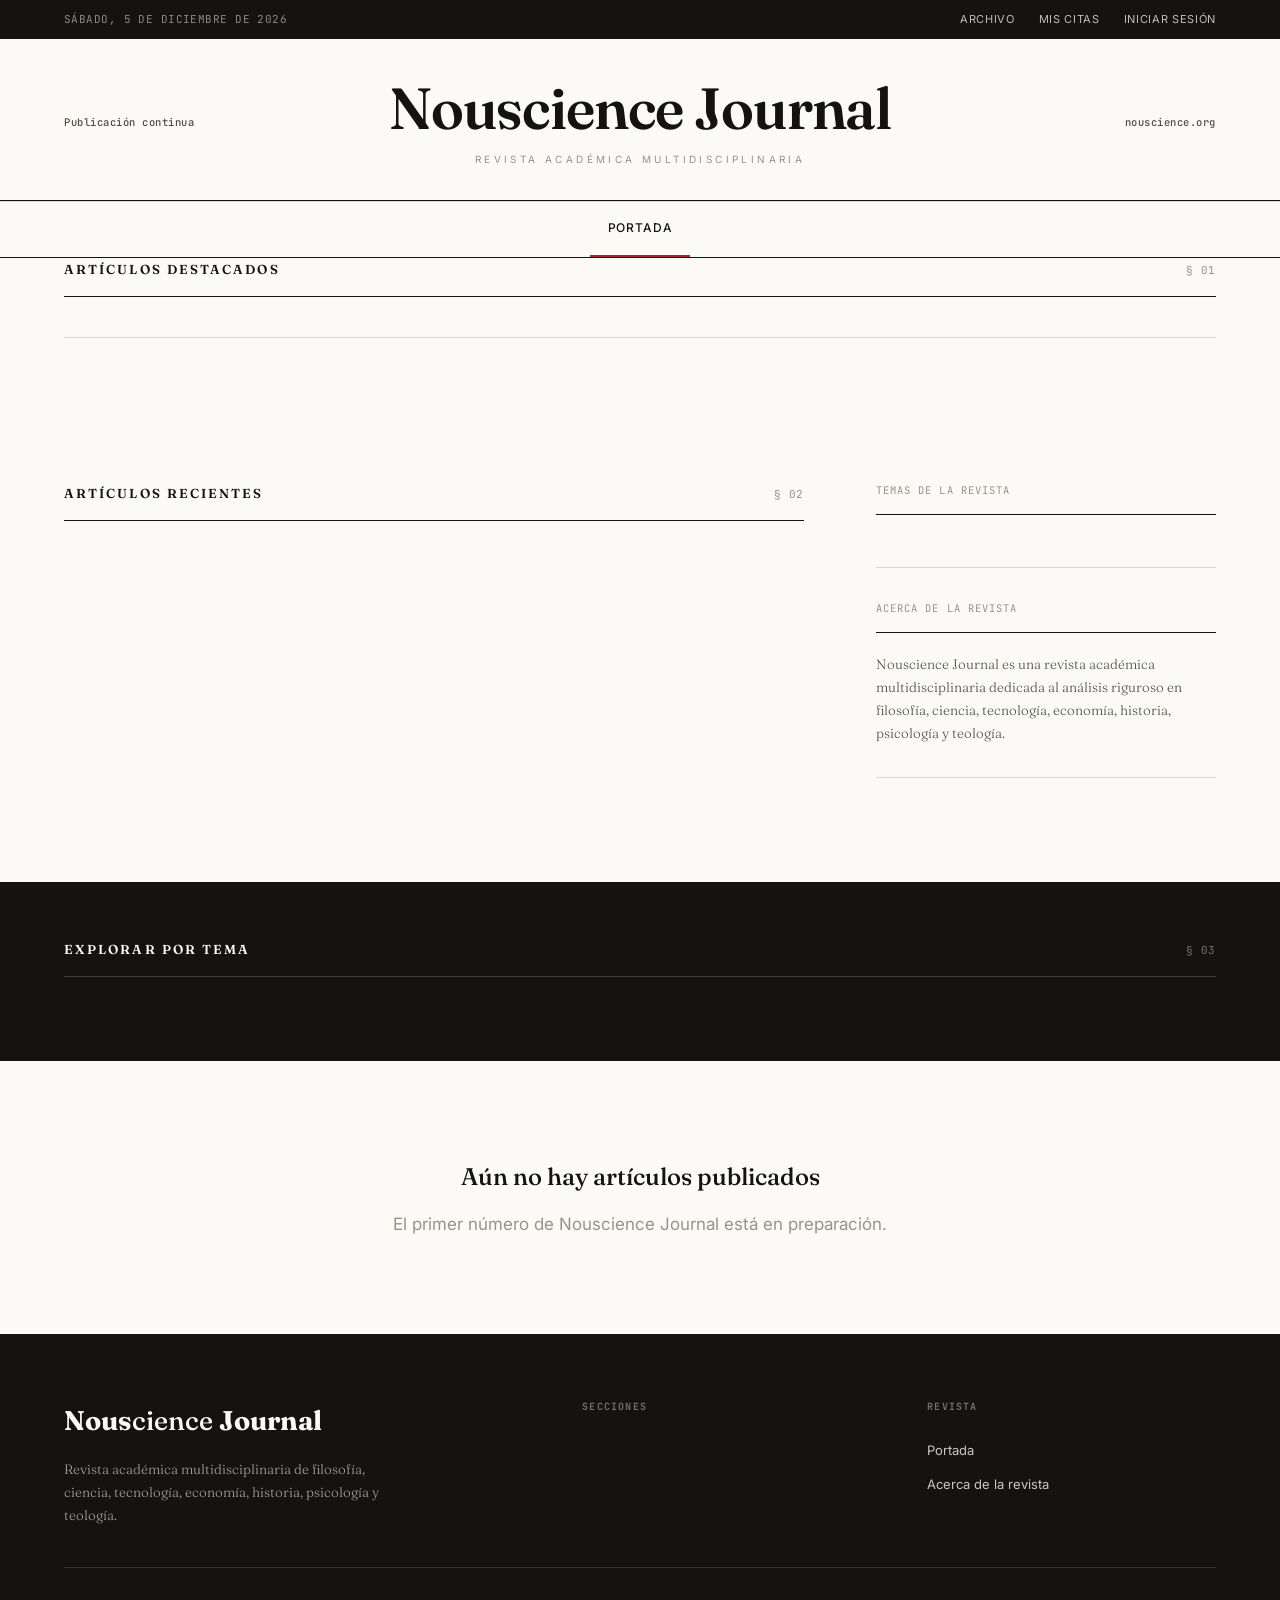
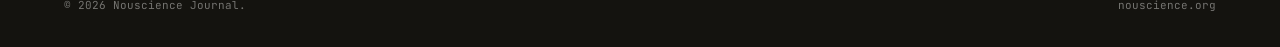
==== commit b04e7c35: "Redesign homepage as magazine mosaic grid with editorial list Replace uniform card grid with asymmet" ====
--- a/index.html
+++ b/index.html
@@ -63,7 +63,7 @@
 .snav li a:hover,.snav li a.active{color:var(--ink);border-bottom-color:var(--accent)}
 .cat-dot{display:inline-block;width:6px;height:6px;border-radius:50%;flex-shrink:0}
 .snav .dropdown{display:none;position:absolute;top:100%;left:0;min-width:230px;background:var(--paper);border:1px solid var(--line);border-top:2px solid var(--accent);box-shadow:0 20px 40px rgba(20,18,12,.12);z-index:50;padding:6px 0}
-.snav li:hover .dropdown{display:block}
+.snav li:hover .dropdown,.snav li.open .dropdown{display:block}
 .snav .dropdown li{display:block}
 .snav .dropdown a{padding:11px 20px;font-size:11.5px;font-weight:400;white-space:nowrap;border-bottom:none;color:var(--ink-soft)}
 .snav .dropdown a:hover{background:var(--paper-dim);color:var(--ink)}
@@ -80,7 +80,7 @@
 .hero-rule{background:var(--line);width:1px;align-self:stretch}
 .hlabel{font-family:'JetBrains Mono',monospace;font-size:11px;letter-spacing:.08em;text-transform:uppercase;color:var(--accent);margin-bottom:20px;display:flex;align-items:center;gap:12px}
 .hlabel::before{content:'';display:block;width:28px;height:1.5px;background:var(--accent)}
-.hmedia{width:100%;aspect-ratio:16/10;background:var(--paper-dim);margin-bottom:32px;display:flex;align-items:center;justify-content:center;overflow:hidden;position:relative}
+.hmedia{width:100%;background:var(--paper-dim);margin-bottom:32px;display:flex;align-items:center;justify-content:center;overflow:hidden;position:relative;min-height:120px}
 .hmedia::after{content:'';position:absolute;inset:0;border:.5px solid var(--line)}
 .hmedia .cv{font-size:96px}
 .htitle{font-family:'Fraunces',serif;font-size:clamp(38px,5.4vw,68px);font-weight:600;color:var(--ink);line-height:1.02;letter-spacing:-.025em;margin-bottom:24px}
@@ -106,38 +106,71 @@
 .sh-idx{font-family:'JetBrains Mono',monospace;font-size:11px;color:var(--ink-faint);letter-spacing:.05em}
 .sh::after{content:none}
 
-/* — EDITORIAL GRID: lead story + numbered index list, asymmetric,
-   separated by a hairline column rule (the recurring "grid showing
-   through" device). — */
+/* — MAGAZINE MOSAIC GRID: asymmetric 12-col CSS grid,
+   image-led cards vs. text-forward editorial cards,
+   hairline borders, no shadows, Fraunces + mono rhythm. — */
 .fs{padding:0 0 72px}
-.fg{display:grid;grid-template-columns:1.4fr 1px 1fr;gap:48px}
-.fg>*{min-width:0}
-.fg-rule{background:var(--line);width:1px}
-.fg-secondary{display:flex;flex-direction:column;gap:0}
-.card{display:flex;flex-direction:column;cursor:pointer}
-.card.card-lead{flex-direction:row;gap:36px}
-.card.card-lead .ci{flex:1.1;margin-bottom:0}
-.card.card-lead .card-body{flex:1;display:flex;flex-direction:column;justify-content:center}
-.card-row{display:grid;grid-template-columns:28px 96px 1fr;gap:20px;padding:24px 0;border-bottom:.5px solid var(--line-soft);cursor:pointer;align-items:start}
-.card-row>*{min-width:0}
-.card-row:first-child{padding-top:0}
-.card-row:last-child{border-bottom:none}
-.cr-idx{font-family:'JetBrains Mono',monospace;font-size:11px;color:var(--ink-faint);padding-top:4px}
-.card-row .ci{width:96px;aspect-ratio:1/1;margin-bottom:0}
-.card-row .card-body{min-width:0}
-.card-row:hover h3{color:var(--accent)}
-.ci{width:100%;background:var(--paper-dim);position:relative;overflow:hidden;margin-bottom:18px}
-.ci::after{content:'';position:absolute;inset:0;border:.5px solid var(--line)}
+/* legacy classes kept for any residual references */
+.fg-rule{display:none}
+.fg-secondary{display:none}
+.card-lead{display:none}
+.cr-idx{display:none}
 .ci-b{aspect-ratio:16/9}
-.ci:not(.ci-b){aspect-ratio:4/3}
 .cv{width:100%;height:100%;display:flex;align-items:center;justify-content:center;font-family:'Fraunces',serif;font-size:52px;font-weight:600;opacity:.18;color:var(--ink);font-style:italic}
-.ctag{font-family:'Inter',sans-serif;font-size:10px;font-weight:600;letter-spacing:.14em;text-transform:uppercase;color:var(--ink-soft);margin-bottom:10px;display:flex;align-items:center;gap:8px}
-.card h3{font-family:'Fraunces',serif;font-weight:500;color:var(--ink);line-height:1.2;margin-bottom:10px;transition:color .2s;letter-spacing:-.015em}
-.card:hover h3{color:var(--accent)}
-.card-lead h3{font-size:34px;line-height:1.1}
-.card-row h3{font-size:16.5px}
-.card p{font-size:14.5px;color:var(--ink-soft);line-height:1.6;flex:1;font-family:'Fraunces',serif;font-weight:300}
-.cfoot{margin-top:14px;font-family:'JetBrains Mono',monospace;font-size:10.5px;color:var(--ink-faint);text-transform:uppercase;letter-spacing:.03em;display:flex;gap:14px}
+.ctag{font-family:'JetBrains Mono',monospace;font-size:10px;font-weight:500;letter-spacing:.12em;text-transform:uppercase;color:var(--ink-soft);margin-bottom:10px;display:flex;align-items:center;gap:7px}
+.cfoot{margin-top:12px;font-family:'JetBrains Mono',monospace;font-size:10px;color:var(--ink-faint);text-transform:uppercase;letter-spacing:.04em;display:flex;gap:14px}
+
+/* Mosaic grid container */
+.fg{display:grid;grid-template-columns:repeat(12,1fr);gap:0;border-top:.5px solid var(--line)}
+
+/* Generic mosaic card */
+.mc{cursor:pointer;padding:28px 28px 24px;border-right:.5px solid var(--line);border-bottom:.5px solid var(--line);transition:background .18s;display:flex;flex-direction:column;min-width:0}
+.mc:last-child{border-right:none}
+.mc:hover{background:var(--paper-dim)}
+.mc:hover .mc-title{color:var(--accent)}
+
+/* Column spans */
+.mc-8{grid-column:span 8}
+.mc-4{grid-column:span 4}
+.mc-6{grid-column:span 6}
+.mc-12{grid-column:span 12}
+
+/* Image-led card */
+.mc-img img{width:100%;height:auto;display:block;margin-bottom:20px;border-bottom:.5px solid var(--line)}
+.mc-title{font-family:'Fraunces',serif;font-weight:500;color:var(--ink);line-height:1.18;transition:color .2s;letter-spacing:-.018em;margin-bottom:10px}
+.mc-8 .mc-title{font-size:clamp(24px,2.8vw,36px)}
+.mc-4 .mc-title,.mc-6 .mc-title{font-size:clamp(18px,1.9vw,24px)}
+.mc-excerpt{font-family:'Fraunces',serif;font-weight:300;font-size:14.5px;color:var(--ink-soft);line-height:1.62;flex:1;margin-bottom:12px}
+
+/* Text-forward card — no image */
+.mc-text{border-left:2px solid var(--mc-accent,var(--accent))}
+.mc-text .mc-pullnum{font-family:'Fraunces',serif;font-size:clamp(36px,4vw,56px);font-weight:600;font-style:italic;color:var(--ink);opacity:.08;line-height:1;margin-bottom:8px;letter-spacing:-.04em;display:block}
+.mc-text .mc-title{font-size:clamp(17px,1.7vw,22px)}
+.mc-8.mc-text .mc-title{font-size:clamp(22px,2.4vw,32px)}
+
+/* Recent list — editorial numbered index */
+.re-list{display:flex;flex-direction:column;border-top:.5px solid var(--line)}
+.re-item{display:grid;grid-template-columns:40px auto 1fr auto;gap:0 20px;align-items:baseline;padding:18px 0;border-bottom:.5px solid var(--line-soft);cursor:pointer;transition:opacity .18s}
+.re-item:hover{opacity:.7}
+.re-item:hover .re-title{color:var(--accent)}
+.re-num{font-family:'JetBrains Mono',monospace;font-size:11px;color:var(--ink-faint);letter-spacing:.06em;white-space:nowrap;align-self:center}
+.re-sep{font-family:'JetBrains Mono',monospace;font-size:10px;color:var(--line);letter-spacing:0;align-self:center}
+.re-cat{font-family:'JetBrains Mono',monospace;font-size:10px;font-weight:500;letter-spacing:.1em;text-transform:uppercase;white-space:nowrap;align-self:center;display:flex;align-items:center;gap:6px}
+.re-title{font-family:'Fraunces',serif;font-weight:500;font-size:17px;color:var(--ink);line-height:1.28;transition:color .2s;letter-spacing:-.01em}
+.re-meta{font-family:'JetBrains Mono',monospace;font-size:10px;color:var(--ink-faint);white-space:nowrap;align-self:center;text-transform:uppercase;letter-spacing:.04em}
+
+@media(max-width:900px){
+  .fg{grid-template-columns:1fr 1fr}
+  .mc-8,.mc-4,.mc-6,.mc-12{grid-column:span 2}
+}
+@media(max-width:600px){
+  .fg{grid-template-columns:1fr}
+  .mc-8,.mc-4,.mc-6,.mc-12{grid-column:span 1}
+  .mc:last-child{border-right:none}
+  .re-item{grid-template-columns:32px 1fr;gap:0 12px}
+  .re-sep,.re-cat,.re-meta{display:none}
+  .re-title{grid-column:2}
+}
 
 /* — PULL QUOTE BAND: oversized display serif framed by hairline
    top/bottom rules and a short accent tick, no panel fill. — */
@@ -216,6 +249,7 @@
 .abw{max-width:1320px;margin:0 auto;padding:56px 5vw 96px;display:grid;grid-template-columns:minmax(0,760px) 280px;justify-content:start;gap:64px;align-items:start}
 .ab{max-width:760px}
 .ab p{margin-bottom:26px;font-size:18.5px;line-height:1.85;color:var(--ink);font-family:'Fraunces',serif;font-weight:300}
+.ab img{display:block;max-width:100%;height:auto;margin:32px auto;border:.5px solid var(--line)}
 .ab>p:first-of-type::first-letter{font-family:'Fraunces',serif;font-weight:600;font-size:76px;line-height:.78;float:left;padding:6px 10px 0 0;color:var(--accent)}
 .ab h2,.ab h3{font-family:'Fraunces',serif;font-size:26px;font-weight:600;color:var(--ink);margin:52px 0 20px;letter-spacing:-.01em}
 .ab blockquote{border-left:none;border-top:1.5px solid var(--ink);border-bottom:1.5px solid var(--ink);margin:48px 0;padding:28px 0;font-style:italic;color:var(--ink);font-size:25px;line-height:1.5;font-family:'Fraunces',serif;font-weight:400;text-align:center}
@@ -351,7 +385,7 @@
   <div class="hero-inner">
     <div>
       <div class="hlabel">Artículo de Portada</div>
-      <div class="hmedia" id="hMedia"><div class="cv" id="hMediaGlyph"></div></div>
+      <div class="hmedia" id="hMedia"><img id="hMediaImg" style="display:none;width:100%;height:auto;display:block" alt=""/><div class="cv" id="hMediaGlyph"></div></div>
       <h1 class="htitle" id="hTitle"></h1>
       <p class="hexcerpt" id="hExcerpt"></p>
       <button class="rbtn" id="hReadBtn">Leer artículo completo <svg width="14" height="14" viewBox="0 0 24 24" fill="none" stroke="currentColor" stroke-width="2"><line x1="5" y1="12" x2="19" y2="12"/><polyline points="12 5 19 12 12 19"/></svg></button>
@@ -419,7 +453,6 @@
     </div>
   </div>
   <div class="strip"></div>
-  <div id="rCoverWrap" style="display:none;max-width:1320px;margin:0 auto;padding:0 5vw 48px"><img id="rCoverImg" style="width:100%;max-height:520px;object-fit:cover;display:block;border:.5px solid var(--line)" alt=""/></div>
   <div class="abw">
     <div class="ab" id="rBody"></div>
     <div class="aside">
@@ -713,7 +746,7 @@
   cache.forEach(a=>{
     if(!a.category) return;
     if(!map[a.category]) map[a.category]=new Set();
-    if(a.subcategory) map[a.category].add(a.subcategory);
+    (a.tags||[]).forEach(t=>{ if(t) map[a.category].add(t); });
   });
   return map;
 }
@@ -725,7 +758,8 @@
     cats.map(c=>{
       const subs=[...map[c]];
       const dropdown=subs.length?`<ul class="dropdown">${subs.map(s=>`<li><a onclick="filterBySub('${esc(c)}','${esc(s)}')">${esc(s)}</a></li>`).join('')}</ul>`:'';
-      return `<li><a onclick="filterByCat('${esc(c)}')"><span class="cat-dot" style="background:${catColor(c)}"></span>${esc(c)}</a>${dropdown}</li>`;
+      const click=subs.length?`toggleNavDropdown(this,event,'${esc(c)}')`:`filterByCat('${esc(c)}')`;
+      return `<li><a onclick="${click}"><span class="cat-dot" style="background:${catColor(c)}"></span>${esc(c)}${subs.length?' ▾':''}</a>${dropdown}</li>`;
     }).join('');
   const fs=document.querySelector('#footSecciones ul');
   fs.innerHTML=cats.map(c=>`<li onclick="filterByCat('${esc(c)}')">${esc(c)}</li>`).join('');
@@ -736,6 +770,14 @@
 // subcategory via the same underlying activeCat mechanism).
 let activeCat=null, activeSub=null;
 
+function toggleNavDropdown(el,e,cat){
+  e.stopPropagation();
+  const li=el.closest('li');
+  const isOpen=li.classList.contains('open');
+  document.querySelectorAll('.snav li.open').forEach(l=>l.classList.remove('open'));
+  if(!isOpen) li.classList.add('open');
+  document.addEventListener('click',()=>document.querySelectorAll('.snav li.open').forEach(l=>l.classList.remove('open')),{once:true});
+}
 function filterByCat(c){
   showPage('page-home');
   activeCat=c||null; activeSub=null;
@@ -788,7 +830,7 @@
   // nav dropdown) to the working list used for every homepage section.
   let filtered=cache;
   if(activeCat) filtered=filtered.filter(a=>a.category===activeCat);
-  if(activeSub) filtered=filtered.filter(a=>a.subcategory===activeSub);
+  if(activeSub) filtered=filtered.filter(a=>(a.tags||[]).includes(activeSub));
 
   if(!filtered.length){
     hero.style.display='none'; empty.style.display='block';
@@ -805,13 +847,15 @@
   document.getElementById('hReadBtn').onclick=()=>showArticle(lead.id);
   const hMedia=document.getElementById('hMedia');
   const hGlyph=document.getElementById('hMediaGlyph');
+  const hImg=document.getElementById('hMediaImg');
   if(lead.coverImage){
-    hMedia.style.background=`url(${lead.coverImage}) center/cover no-repeat`;
+    hImg.src=lead.coverImage; hImg.style.display='block';
     hGlyph.style.display='none';
+    hMedia.style.background='none';
   } else {
+    hImg.style.display='none'; hImg.src='';
+    hGlyph.style.display=''; hGlyph.textContent=symFor(lead.category);
     hMedia.style.background=`linear-gradient(135deg,${catColor(lead.category)}22,var(--paper-dim))`;
-    hGlyph.style.display='';
-    hGlyph.textContent=symFor(lead.category);
   }
 
   const rest=filtered.filter(a=>a.id!==lead.id);
@@ -819,39 +863,54 @@
     `<div class="sa" onclick="showArticle('${esc(a.id)}')"><div class="sa-idx mono">${String(i+1).padStart(2,'0')}</div><div><div class="sa-tag"><span class="cat-dot" style="background:${catColor(a.category)}"></span>${esc(a.category||'')}</div><h4>${esc(a.title)}</h4><p>${esc(a.readTime||'')}</p></div></div>`
   ).join('');
 
-  // Editorial grid: one large lead story (left) + a thin-rule divided list
-  // of smaller secondary stories (right) — not a uniform card grid.
-  const gridLead=rest[0];
-  const gridSecondary=rest.slice(1,5);
-  document.getElementById('featuredGrid').innerHTML=(gridLead?
-    `<div class="card card-lead" onclick="showArticle('${esc(gridLead.id)}')">
-      <div class="ci ci-b" style="background:linear-gradient(135deg,${catColor(gridLead.category)}1a,var(--paper-dim))"><div class="cv">${symFor(gridLead.category)}</div></div>
-      <div class="card-body">
-        <div class="ctag"><span class="cat-dot" style="background:${catColor(gridLead.category)}"></span>${esc(gridLead.category||'')}</div>
-        <h3>${esc(gridLead.title)}</h3>
-        <p>${esc(gridLead.abstract||gridLead.subtitle||'')}</p>
-        <div class="cfoot"><span>${esc(gridLead.readTime||'')}</span></div>
-      </div>
-    </div>`:'')+
-    '<div class="fg-rule"></div>'+
-    '<div class="fg-secondary">'+gridSecondary.map((a,i)=>
-      `<div class="card card-row" onclick="showArticle('${esc(a.id)}')">
-        <div class="cr-idx mono">${String(i+2).padStart(2,'0')}</div>
-        <div class="ci" style="background:linear-gradient(135deg,${catColor(a.category)}1a,var(--paper-dim))"><div class="cv" style="font-size:22px">${symFor(a.category)}</div></div>
-        <div class="card-body">
-          <div class="ctag"><span class="cat-dot" style="background:${catColor(a.category)}"></span>${esc(a.category||'')}</div>
-          <h3>${esc(a.title)}</h3>
-          <div class="cfoot"><span>${esc(a.readTime||'')}</span></div>
-        </div>
-      </div>`
-    ).join('')+'</div>';
-
-  document.getElementById('recentList').innerHTML=rest.slice(5,9).map((a,i)=>
-    `<div class="ai" onclick="showArticle('${esc(a.id)}')">
-      <div><div class="an mono">${String(i+1).padStart(2,'0')}</div><div class="atag"><span class="cat-dot" style="background:${catColor(a.category)}"></span>${esc(a.category||'')}</div><div class="at">${esc(a.title)}</div><div class="ae">${esc(a.abstract||a.subtitle||'')}</div><div class="am">${fmtDate(a.publishedAt)} · ${esc(a.readTime||'')}</div></div>
-      <div class="ath" style="background:linear-gradient(135deg,${catColor(a.category)}1a,var(--paper-dim));aspect-ratio:3/4"><div class="athi">${symFor(a.category)}</div></div>
-    </div>`
-  ).join('');
+  // Magazine mosaic grid — asymmetric 12-col layout:
+  // card 0 → 8 cols (large), card 1 → 4 cols,
+  // cards 2-4 → 4 cols each (three equal), cards 5+ → 6 cols pairs.
+  // Image-led cards show a real <img>; text-forward cards show a pull-number + left accent border.
+  const gridArticles=rest.slice(0,9);
+  function colSpan(i){
+    if(i===0) return 'mc-8';
+    if(i===1) return 'mc-4';
+    if(i>=2&&i<=4) return 'mc-4';
+    return 'mc-6';
+  }
+  document.getElementById('featuredGrid').innerHTML=gridArticles.map((a,i)=>{
+    const cc=catColor(a.category);
+    const span=colSpan(i);
+    const num=String(i+1).padStart(2,'0');
+    const excerpt=a.abstract||a.subtitle||'';
+    if(a.coverImage){
+      // Image-led card
+      return `<div class="mc ${span} mc-img" onclick="showArticle('${esc(a.id)}')" style="--mc-accent:${cc}">
+        <img src="${esc(a.coverImage)}" alt="${esc(a.title)}" loading="lazy"/>
+        <div class="ctag"><span class="cat-dot" style="background:${cc}"></span>${esc(a.category||'')}</div>
+        <div class="mc-title">${esc(a.title)}</div>
+        ${excerpt?`<div class="mc-excerpt">${esc(excerpt)}</div>`:''}
+        <div class="cfoot"><span>${esc(a.readTime||'')}</span>${a.publishedAt?`<span>${fmtDate(a.publishedAt)}</span>`:''}</div>
+      </div>`;
+    } else {
+      // Text-forward card — left accent border, pull-number, no image box
+      return `<div class="mc ${span} mc-text" onclick="showArticle('${esc(a.id)}')" style="--mc-accent:${cc}">
+        <span class="mc-pullnum">${num}</span>
+        <div class="ctag"><span class="cat-dot" style="background:${cc}"></span>${esc(a.category||'')}</div>
+        <div class="mc-title">${esc(a.title)}</div>
+        ${excerpt&&i<3?`<div class="mc-excerpt">${esc(excerpt)}</div>`:''}
+        <div class="cfoot"><span>${esc(a.readTime||'')}</span>${a.publishedAt?`<span>${fmtDate(a.publishedAt)}</span>`:''}</div>
+      </div>`;
+    }
+  }).join('');
+
+  // Recent list — editorial numbered table-of-contents rows
+  document.getElementById('recentList').innerHTML='<div class="re-list">'+rest.slice(9,18).map((a,i)=>{
+    const cc=catColor(a.category);
+    const num=String(i+10).padStart(2,'0');
+    return `<div class="re-item" onclick="showArticle('${esc(a.id)}')">
+      <span class="re-num">${num}</span>
+      <span class="re-cat"><span class="cat-dot" style="background:${cc}"></span>${esc(a.category||'')}</span>
+      <div class="re-title">${esc(a.title)}</div>
+      <span class="re-meta">${esc(a.readTime||'')}</span>
+    </div>`;
+  }).join('')+'</div>';
 
   const counts={};
   cache.forEach(a=>{ if(a.category) counts[a.category]=(counts[a.category]||0)+1; });
@@ -887,10 +946,6 @@
   document.getElementById('rSF').textContent=a.subtitle||a.abstract||'';
   document.getElementById('rStats').innerHTML=fmtDate(a.publishedAt)+(a.readTime?'<br>'+esc(a.readTime):'');
   document.getElementById('rBody').innerHTML=a.content||'';
-  const coverWrap=document.getElementById('rCoverWrap');
-  const coverImg=document.getElementById('rCoverImg');
-  if(a.coverImage){coverImg.src=a.coverImage;coverWrap.style.display='block';}
-  else{coverWrap.style.display='none';coverImg.src='';}
 
   const others=cache.filter(x=>x.id!==a.id).slice(0,3);
   document.getElementById('rRel').innerHTML=others.map(o=>
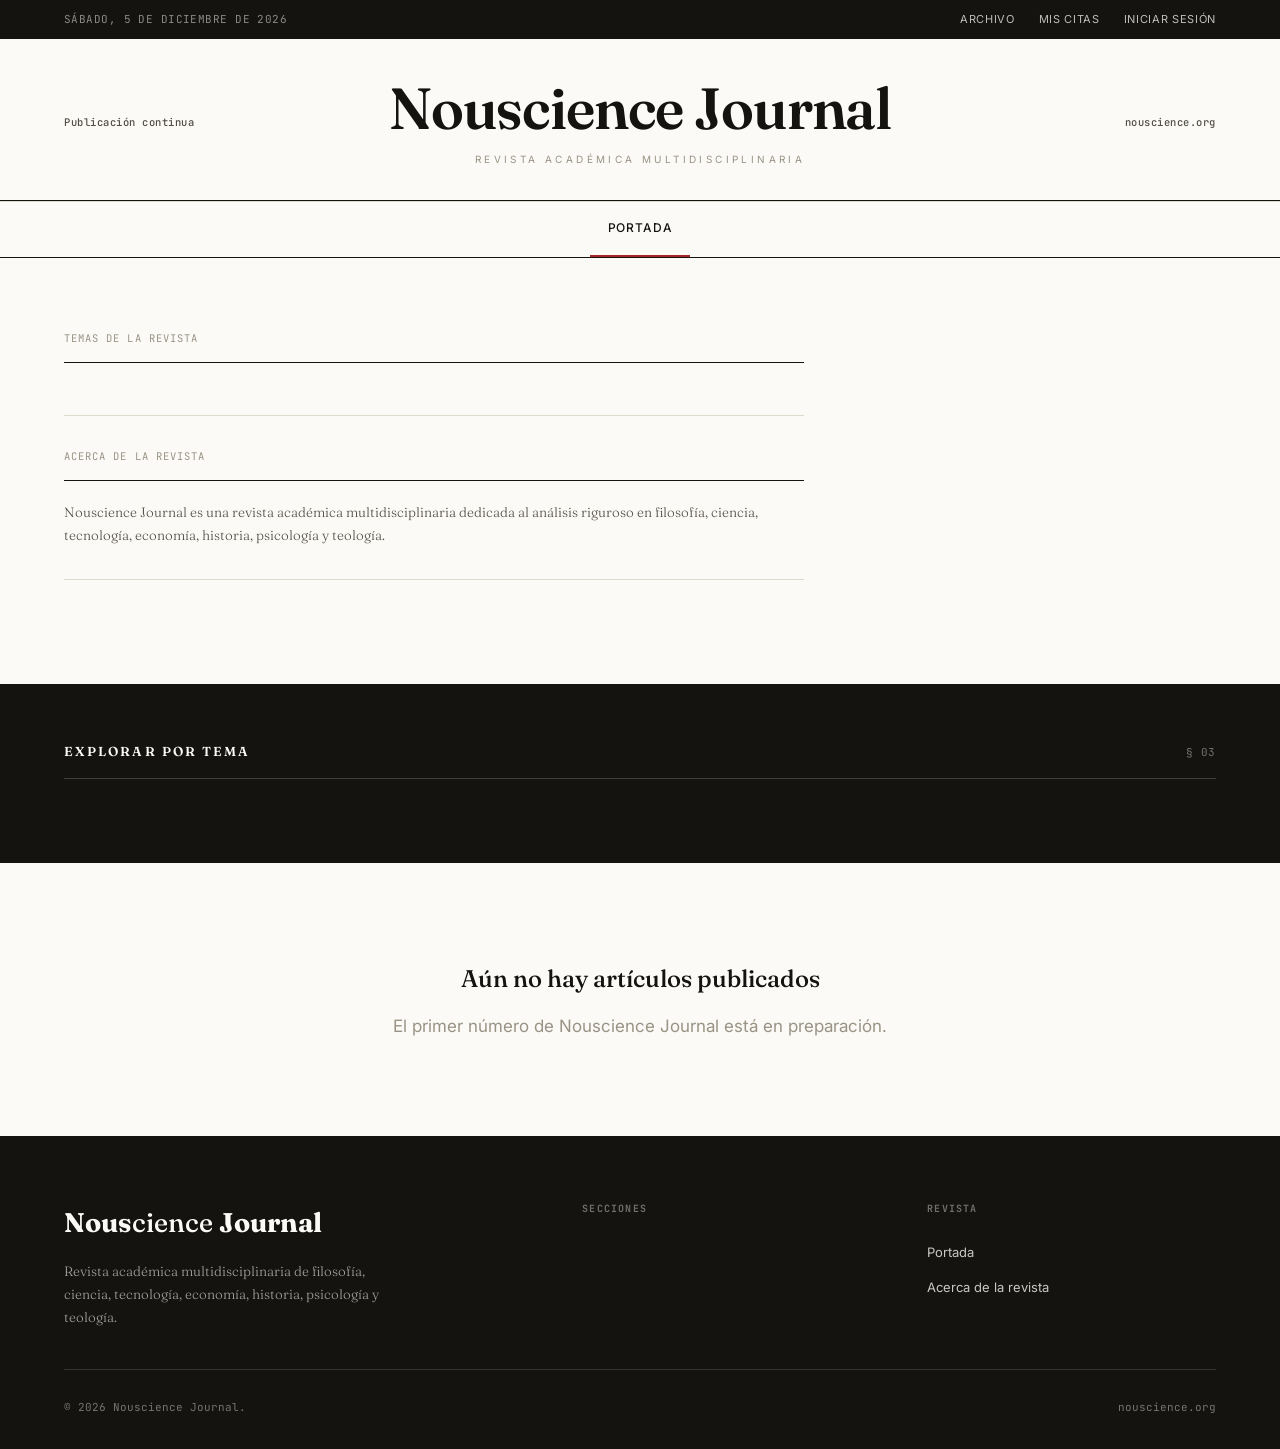
==== commit 7b0945b7: "Reorganize homepage into per-category franja sections Replace the mixed featured-grid + recent-list " ====
--- a/index.html
+++ b/index.html
@@ -74,18 +74,21 @@
    verticals) frames the lead story like a printed journal page,
    with a running index of "also in this issue" pieces marked by
    monospace numerals. — */
-.hero{background:var(--paper);padding:64px 5vw 0;border-bottom:none}
-.hero-inner{max-width:1360px;margin:0 auto;display:grid;grid-template-columns:1.5fr 1px 1fr;gap:56px;align-items:start;padding-bottom:56px}
+.hero{background:var(--paper);padding:48px 5vw 0;border-bottom:none}
+.hero-inner{max-width:1360px;margin:0 auto;padding-bottom:56px}
 .hero-inner>*{min-width:0}
-.hero-rule{background:var(--line);width:1px;align-self:stretch}
+.hero-rule{display:none}
+.hmedia{width:100%;background:var(--paper-dim);margin-bottom:0;display:flex;align-items:center;justify-content:center;overflow:hidden;position:relative;min-height:120px;border:.5px solid var(--line)}
+.hmedia .cv{font-size:96px}
+.hero-body{display:grid;grid-template-columns:3fr 1px 2fr;gap:48px;align-items:start;padding-top:36px}
+.hero-body>*{min-width:0}
+.hero-divider{background:var(--line);width:1px;align-self:stretch}
 .hlabel{font-family:'JetBrains Mono',monospace;font-size:11px;letter-spacing:.08em;text-transform:uppercase;color:var(--accent);margin-bottom:20px;display:flex;align-items:center;gap:12px}
 .hlabel::before{content:'';display:block;width:28px;height:1.5px;background:var(--accent)}
-.hmedia{width:100%;background:var(--paper-dim);margin-bottom:32px;display:flex;align-items:center;justify-content:center;overflow:hidden;position:relative;min-height:120px}
-.hmedia::after{content:'';position:absolute;inset:0;border:.5px solid var(--line)}
-.hmedia .cv{font-size:96px}
-.htitle{font-family:'Fraunces',serif;font-size:clamp(38px,5.4vw,68px);font-weight:600;color:var(--ink);line-height:1.02;letter-spacing:-.025em;margin-bottom:24px}
+.htitle{font-family:'Fraunces',serif;font-size:clamp(28px,3.8vw,52px);font-weight:600;color:var(--ink);line-height:1.06;letter-spacing:-.025em;margin-bottom:20px;cursor:pointer;transition:color .2s}
+.htitle:hover{color:var(--accent)}
 .htitle em{color:var(--accent);font-style:italic;font-weight:500}
-.hexcerpt{font-size:19px;color:var(--ink-soft);line-height:1.7;margin-bottom:32px;max-width:600px;font-family:'Fraunces',serif;font-weight:300}
+.hexcerpt{font-size:17px;color:var(--ink);line-height:1.7;margin-bottom:28px;font-family:'Fraunces',serif;font-weight:300;opacity:.75}
 .rbtn{display:inline-flex;align-items:center;gap:8px;padding:0;background:none;border:none;border-bottom:1.5px solid var(--ink);color:var(--ink);font-family:'Inter',sans-serif;font-size:12px;font-weight:500;letter-spacing:.08em;text-transform:uppercase;cursor:pointer;transition:color .25s,border-color .25s;padding-bottom:4px}
 .rbtn:hover{color:var(--accent);border-color:var(--accent)}
 .rbtn svg{transition:transform .25s}
@@ -346,8 +349,32 @@
 .auth-submit:hover{background:var(--accent)}
 .auth-switch{font-size:12.5px;color:var(--ink-soft);margin-top:18px;text-align:center}
 .auth-switch a{color:var(--accent);cursor:pointer;text-decoration:underline;margin-left:4px}
+/* — PER-CATEGORY FRANJAS — */
+.cat-section{padding:48px 0 56px;border-top:1px solid var(--line);max-width:1360px;margin:0 auto;padding-left:5vw;padding-right:5vw}
+.cat-sh{display:flex;align-items:center;justify-content:space-between;margin-bottom:32px;padding-bottom:16px;border-bottom:.5px solid var(--line)}
+.cat-sh-left{display:flex;flex-direction:row;gap:10px;align-items:center}
+.cat-sh-name{font-family:'JetBrains Mono',monospace;font-size:11px;text-transform:uppercase;letter-spacing:.1em;color:var(--ink-soft)}
+.cat-sh-idx{font-family:'JetBrains Mono',monospace;font-size:11px;color:var(--ink-faint)}
+.cat-grid{display:grid;grid-template-columns:2fr 1fr;gap:48px;align-items:start}
+.cat-grid>*{min-width:0}
+.cat-lead{cursor:pointer}
+.cat-lead-img img{width:100%;height:auto;display:block;border:.5px solid var(--line);margin-bottom:24px}
+.cat-lead-glyph{aspect-ratio:16/9;background:var(--paper-dim);display:flex;align-items:center;justify-content:center;font-family:'Fraunces',serif;font-size:72px;color:var(--ink-faint);margin-bottom:24px;border:.5px solid var(--line)}
+.cat-lead-title{font-family:'Fraunces',serif;font-size:clamp(22px,2.4vw,32px);font-weight:600;color:var(--ink);line-height:1.1;letter-spacing:-.02em;margin-bottom:12px;transition:color .2s}
+.cat-lead:hover .cat-lead-title{color:var(--accent)}
+.cat-lead-meta{font-family:'JetBrains Mono',monospace;font-size:10px;text-transform:uppercase;letter-spacing:.08em;color:var(--ink-faint)}
+.cat-stack{}
+.cat-stack-item{padding:18px 0;border-bottom:.5px solid var(--line-soft);cursor:pointer;transition:opacity .2s}
+.cat-stack-item:last-child{border-bottom:none}
+.cat-stack-item:hover{opacity:.65}
+.cat-stack-tag{font-family:'JetBrains Mono',monospace;font-size:10px;text-transform:uppercase;letter-spacing:.08em;color:var(--ink-faint);margin-bottom:8px;display:flex;align-items:center;gap:6px}
+.cat-stack-title{font-family:'Fraunces',serif;font-size:16px;font-weight:500;color:var(--ink);line-height:1.25;margin-bottom:6px}
+.cat-stack-meta{font-family:'JetBrains Mono',monospace;font-size:10px;color:var(--ink-faint)}
+.cat-solo{cursor:pointer;display:flex;flex-direction:column;gap:12px;max-width:640px}
+.cat-solo:hover .cat-lead-title{color:var(--accent)}
+@media(max-width:900px){.cat-grid{grid-template-columns:1fr}}
 @media(max-width:1000px){.abw{grid-template-columns:1fr;gap:40px}.aside{position:static}.masthead-inner{grid-template-columns:1fr}.mh-meta{display:none}}
-@media(max-width:900px){.hero-inner{grid-template-columns:1fr}.hero-rule{display:none}.fg{grid-template-columns:1fr}.fg-rule{display:none}.card-lead{flex-direction:column}.tc{grid-template-columns:1fr}.fi{grid-template-columns:1fr 1fr}.utilbar-in{flex-direction:column;gap:8px;text-align:center}.ai{grid-template-columns:1fr}.ath{display:none}.anav-in{grid-template-columns:1fr}.ans.r{text-align:left}.ans.r .anl{justify-content:flex-start}}
+@media(max-width:900px){.hero-body{grid-template-columns:1fr}.hero-divider{display:none}.fg{grid-template-columns:1fr}.fg-rule{display:none}.card-lead{flex-direction:column}.tc{grid-template-columns:1fr}.fi{grid-template-columns:1fr 1fr}.utilbar-in{flex-direction:column;gap:8px;text-align:center}.ai{grid-template-columns:1fr}.ath{display:none}.anav-in{grid-template-columns:1fr}.ans.r{text-align:left}.ans.r .anl{justify-content:flex-start}}
 @media(max-width:600px){.fi{grid-template-columns:1fr}.atitle{font-size:26px}.card-row{grid-template-columns:24px 72px 1fr}.ab>p:first-of-type::first-letter{font-size:56px}}
 </style>
 </head>
@@ -383,17 +410,19 @@
 <div id="page-home" class="page active">
 <section class="hero" id="heroSection" style="display:none">
   <div class="hero-inner">
-    <div>
-      <div class="hlabel">Artículo de Portada</div>
-      <div class="hmedia" id="hMedia"><img id="hMediaImg" style="display:none;width:100%;height:auto;display:block" alt=""/><div class="cv" id="hMediaGlyph"></div></div>
-      <h1 class="htitle" id="hTitle"></h1>
-      <p class="hexcerpt" id="hExcerpt"></p>
-      <button class="rbtn" id="hReadBtn">Leer artículo completo <svg width="14" height="14" viewBox="0 0 24 24" fill="none" stroke="currentColor" stroke-width="2"><line x1="5" y1="12" x2="19" y2="12"/><polyline points="12 5 19 12 12 19"/></svg></button>
-    </div>
-    <div class="hero-rule"></div>
-    <div class="hside">
-      <div class="hside-title"><span>También en este número</span></div>
-      <div id="sideAlso"></div>
+    <div class="hmedia" id="hMedia"><img id="hMediaImg" style="display:none;width:100%;height:auto;display:block" alt=""/><div class="cv" id="hMediaGlyph"></div></div>
+    <div class="hero-body">
+      <div>
+        <div class="hlabel">Artículo de Portada</div>
+        <h1 class="htitle" id="hTitle"></h1>
+        <p class="hexcerpt" id="hExcerpt"></p>
+        <button class="rbtn" id="hReadBtn">Leer artículo completo <svg width="14" height="14" viewBox="0 0 24 24" fill="none" stroke="currentColor" stroke-width="2"><line x1="5" y1="12" x2="19" y2="12"/><polyline points="12 5 19 12 12 19"/></svg></button>
+      </div>
+      <div class="hero-divider"></div>
+      <div class="hside">
+        <div class="hside-title"><span>También en este número</span></div>
+        <div id="sideAlso"></div>
+      </div>
     </div>
   </div>
 </section>
@@ -402,18 +431,15 @@
     <div class="chipbar-label">Filtrar por tema</div>
     <div class="chips" id="chipsList"></div>
   </div>
-  <section class="fs">
-    <div class="sh"><h2>Artículos Destacados</h2><span class="sh-idx mono">§ 01</span></div>
-    <div class="fg" id="featuredGrid"></div>
-  </section>
 </div>
+<!-- Hidden legacy divs kept so no JS reference throws -->
+<div id="featuredGrid" style="display:none"></div>
+<div id="recentList" style="display:none"></div>
+<!-- Per-category franjas injected here by buildHome() -->
+<div id="catSections"></div>
 <div class="mw">
   <section class="cs">
     <div class="tc">
-      <div>
-        <div class="sh"><h2>Artículos Recientes</h2><span class="sh-idx mono">§ 02</span></div>
-        <div class="al" id="recentList"></div>
-      </div>
       <div>
         <div class="sw">
           <div class="swt">Temas de la Revista</div>
@@ -816,102 +842,120 @@
   renderChips();
   const hero=document.getElementById('heroSection');
   const empty=document.getElementById('emptyState');
+  const catSections=document.getElementById('catSections');
+
   if(!cache.length){
     hero.style.display='none'; empty.style.display='block';
-    document.getElementById('featuredGrid').innerHTML='';
-    document.getElementById('recentList').innerHTML='';
+    catSections.innerHTML='';
     document.getElementById('sideAlso').innerHTML='';
     document.getElementById('topicsList').innerHTML='';
     document.getElementById('topicTags').innerHTML='';
     return;
   }
-
-  // Apply the active category/subcategory filter (set via chips or the
-  // nav dropdown) to the working list used for every homepage section.
-  let filtered=cache;
-  if(activeCat) filtered=filtered.filter(a=>a.category===activeCat);
-  if(activeSub) filtered=filtered.filter(a=>(a.tags||[]).includes(activeSub));
-
-  if(!filtered.length){
-    hero.style.display='none'; empty.style.display='block';
-    document.getElementById('featuredGrid').innerHTML='';
-    document.getElementById('recentList').innerHTML='';
-    document.getElementById('sideAlso').innerHTML='';
-    return;
+  empty.style.display='none';
+
+  // Build per-category map from all published articles (unfiltered)
+  // preserving the order categories first appear (by most-recent article).
+  const allCats=[];
+  const catMap={};
+  cache.forEach(a=>{
+    if(!a.category) return;
+    if(!catMap[a.category]){ catMap[a.category]=[]; allCats.push(a.category); }
+    catMap[a.category].push(a);
+  });
+
+  // Determine the global featured/lead article (for the #heroSection)
+  const globalLead=cache.find(a=>a.featured)||cache[0];
+
+  // Build the #heroSection — always show it (or hide if activeCat and
+  // lead category doesn't match)
+  const showHero=!activeCat||(globalLead.category===activeCat);
+  hero.style.display=showHero?'block':'none';
+
+  if(showHero){
+    document.getElementById('hTitle').innerHTML=esc(globalLead.title);
+    document.getElementById('hTitle').onclick=()=>showArticle(globalLead.id);
+    document.getElementById('hExcerpt').textContent=globalLead.subtitle||globalLead.abstract||'';
+    document.getElementById('hReadBtn').onclick=()=>showArticle(globalLead.id);
+    const hMedia=document.getElementById('hMedia');
+    const hGlyph=document.getElementById('hMediaGlyph');
+    const hImg=document.getElementById('hMediaImg');
+    if(globalLead.coverImage){
+      hImg.src=globalLead.coverImage; hImg.style.display='block';
+      hGlyph.style.display='none';
+      hMedia.style.background='none';
+    } else {
+      hImg.style.display='none'; hImg.src='';
+      hGlyph.style.display=''; hGlyph.textContent=symFor(globalLead.category);
+      hMedia.style.background=`linear-gradient(135deg,${catColor(globalLead.category)}22,var(--paper-dim))`;
+    }
+    // Side "also in this issue" — other articles from all categories
+    const rest=cache.filter(a=>a.id!==globalLead.id);
+    document.getElementById('sideAlso').innerHTML=rest.slice(0,4).map((a,i)=>
+      `<div class="sa" onclick="showArticle('${esc(a.id)}')"><div class="sa-idx mono">${String(i+1).padStart(2,'0')}</div><div><div class="sa-tag"><span class="cat-dot" style="background:${catColor(a.category)}"></span>${esc(a.category||'')}</div><h4>${esc(a.title)}</h4><p>${esc(a.readTime||'')}</p></div></div>`
+    ).join('');
   }
-  empty.style.display='none'; hero.style.display='block';
-
-  const lead=filtered.find(a=>a.featured)||filtered[0];
-  document.getElementById('hTitle').innerHTML=esc(lead.title);
-  document.getElementById('hExcerpt').textContent=lead.subtitle||lead.abstract||'';
-  document.getElementById('hReadBtn').onclick=()=>showArticle(lead.id);
-  const hMedia=document.getElementById('hMedia');
-  const hGlyph=document.getElementById('hMediaGlyph');
-  const hImg=document.getElementById('hMediaImg');
-  if(lead.coverImage){
-    hImg.src=lead.coverImage; hImg.style.display='block';
-    hGlyph.style.display='none';
-    hMedia.style.background='none';
-  } else {
-    hImg.style.display='none'; hImg.src='';
-    hGlyph.style.display=''; hGlyph.textContent=symFor(lead.category);
-    hMedia.style.background=`linear-gradient(135deg,${catColor(lead.category)}22,var(--paper-dim))`;
-  }
-
-  const rest=filtered.filter(a=>a.id!==lead.id);
-  document.getElementById('sideAlso').innerHTML=rest.slice(0,4).map((a,i)=>
-    `<div class="sa" onclick="showArticle('${esc(a.id)}')"><div class="sa-idx mono">${String(i+1).padStart(2,'0')}</div><div><div class="sa-tag"><span class="cat-dot" style="background:${catColor(a.category)}"></span>${esc(a.category||'')}</div><h4>${esc(a.title)}</h4><p>${esc(a.readTime||'')}</p></div></div>`
-  ).join('');
-
-  // Magazine mosaic grid — asymmetric 12-col layout:
-  // card 0 → 8 cols (large), card 1 → 4 cols,
-  // cards 2-4 → 4 cols each (three equal), cards 5+ → 6 cols pairs.
-  // Image-led cards show a real <img>; text-forward cards show a pull-number + left accent border.
-  const gridArticles=rest.slice(0,9);
-  function colSpan(i){
-    if(i===0) return 'mc-8';
-    if(i===1) return 'mc-4';
-    if(i>=2&&i<=4) return 'mc-4';
-    return 'mc-6';
-  }
-  document.getElementById('featuredGrid').innerHTML=gridArticles.map((a,i)=>{
-    const cc=catColor(a.category);
-    const span=colSpan(i);
-    const num=String(i+1).padStart(2,'0');
-    const excerpt=a.abstract||a.subtitle||'';
-    if(a.coverImage){
-      // Image-led card
-      return `<div class="mc ${span} mc-img" onclick="showArticle('${esc(a.id)}')" style="--mc-accent:${cc}">
-        <img src="${esc(a.coverImage)}" alt="${esc(a.title)}" loading="lazy"/>
-        <div class="ctag"><span class="cat-dot" style="background:${cc}"></span>${esc(a.category||'')}</div>
-        <div class="mc-title">${esc(a.title)}</div>
-        ${excerpt?`<div class="mc-excerpt">${esc(excerpt)}</div>`:''}
-        <div class="cfoot"><span>${esc(a.readTime||'')}</span>${a.publishedAt?`<span>${fmtDate(a.publishedAt)}</span>`:''}</div>
-      </div>`;
-    } else {
-      // Text-forward card — left accent border, pull-number, no image box
-      return `<div class="mc ${span} mc-text" onclick="showArticle('${esc(a.id)}')" style="--mc-accent:${cc}">
-        <span class="mc-pullnum">${num}</span>
-        <div class="ctag"><span class="cat-dot" style="background:${cc}"></span>${esc(a.category||'')}</div>
-        <div class="mc-title">${esc(a.title)}</div>
-        ${excerpt&&i<3?`<div class="mc-excerpt">${esc(excerpt)}</div>`:''}
-        <div class="cfoot"><span>${esc(a.readTime||'')}</span>${a.publishedAt?`<span>${fmtDate(a.publishedAt)}</span>`:''}</div>
+
+  // Build per-category sections
+  // Determine visible cats based on activeCat filter
+  const visibleCats=activeCat?(allCats.filter(c=>c===activeCat)):allCats;
+
+  let sectionIndex=1;
+  catSections.innerHTML=visibleCats.map(c=>{
+    const arts=catMap[c];
+    if(!arts||!arts.length) return '';
+    // Apply activeSub filter within this category
+    const catArts=activeSub?arts.filter(a=>(a.tags||[]).includes(activeSub)):arts;
+    if(!catArts.length) return '';
+
+    const cc=catColor(c);
+    const idxStr='§&nbsp;'+String(sectionIndex).padStart(2,'0');
+    sectionIndex++;
+
+    const lead=catArts.find(a=>a.featured)||catArts[0];
+    const others=catArts.filter(a=>a.id!==lead.id);
+
+    const leadImgHtml=lead.coverImage
+      ?`<div class="cat-lead-img"><img src="${esc(lead.coverImage)}" alt="${esc(lead.title)}" width="100%" loading="lazy"/></div>`
+      :`<div class="cat-lead-glyph">${symFor(c)}</div>`;
+
+    const leadHtml=`<div class="cat-lead" onclick="showArticle('${esc(lead.id)}')">
+      ${leadImgHtml}
+      <div class="cat-lead-title">${esc(lead.title)}</div>
+      <div class="cat-lead-meta">${esc(lead.readTime||'')}${lead.publishedAt?' · '+fmtDate(lead.publishedAt):''}</div>
+    </div>`;
+
+    if(catArts.length===1){
+      // Single article — full-width solo card
+      return `<div class="cat-section" data-cat="${esc(c)}">
+        <div class="cat-sh">
+          <div class="cat-sh-left"><span class="cat-dot" style="background:${cc}"></span><span class="cat-sh-name">${esc(c)}</span></div>
+          <span class="cat-sh-idx">${idxStr}</span>
+        </div>
+        <div class="cat-solo" onclick="showArticle('${esc(lead.id)}')">
+          ${leadImgHtml}
+          <div class="cat-lead-title">${esc(lead.title)}</div>
+          <div class="cat-lead-meta">${esc(lead.readTime||'')}${lead.publishedAt?' · '+fmtDate(lead.publishedAt):''}</div>
+        </div>
       </div>`;
     }
+
+    const stackHtml=`<div class="cat-stack">${others.map(a=>`<div class="cat-stack-item" onclick="showArticle('${esc(a.id)}')">
+      <div class="cat-stack-tag"><span class="cat-dot" style="background:${cc}"></span>${esc(c)}</div>
+      <div class="cat-stack-title">${esc(a.title)}</div>
+      <div class="cat-stack-meta">${esc(a.readTime||'')}${a.publishedAt?' · '+fmtDate(a.publishedAt):''}</div>
+    </div>`).join('')}</div>`;
+
+    return `<div class="cat-section" data-cat="${esc(c)}">
+      <div class="cat-sh">
+        <div class="cat-sh-left"><span class="cat-dot" style="background:${cc}"></span><span class="cat-sh-name">${esc(c)}</span></div>
+        <span class="cat-sh-idx">${idxStr}</span>
+      </div>
+      <div class="cat-grid">${leadHtml}${stackHtml}</div>
+    </div>`;
   }).join('');
 
-  // Recent list — editorial numbered table-of-contents rows
-  document.getElementById('recentList').innerHTML='<div class="re-list">'+rest.slice(9,18).map((a,i)=>{
-    const cc=catColor(a.category);
-    const num=String(i+10).padStart(2,'0');
-    return `<div class="re-item" onclick="showArticle('${esc(a.id)}')">
-      <span class="re-num">${num}</span>
-      <span class="re-cat"><span class="cat-dot" style="background:${cc}"></span>${esc(a.category||'')}</span>
-      <div class="re-title">${esc(a.title)}</div>
-      <span class="re-meta">${esc(a.readTime||'')}</span>
-    </div>`;
-  }).join('')+'</div>';
-
+  // Topics sidebar + tag cloud (use all articles)
   const counts={};
   cache.forEach(a=>{ if(a.category) counts[a.category]=(counts[a.category]||0)+1; });
   const cats=Object.keys(counts);
